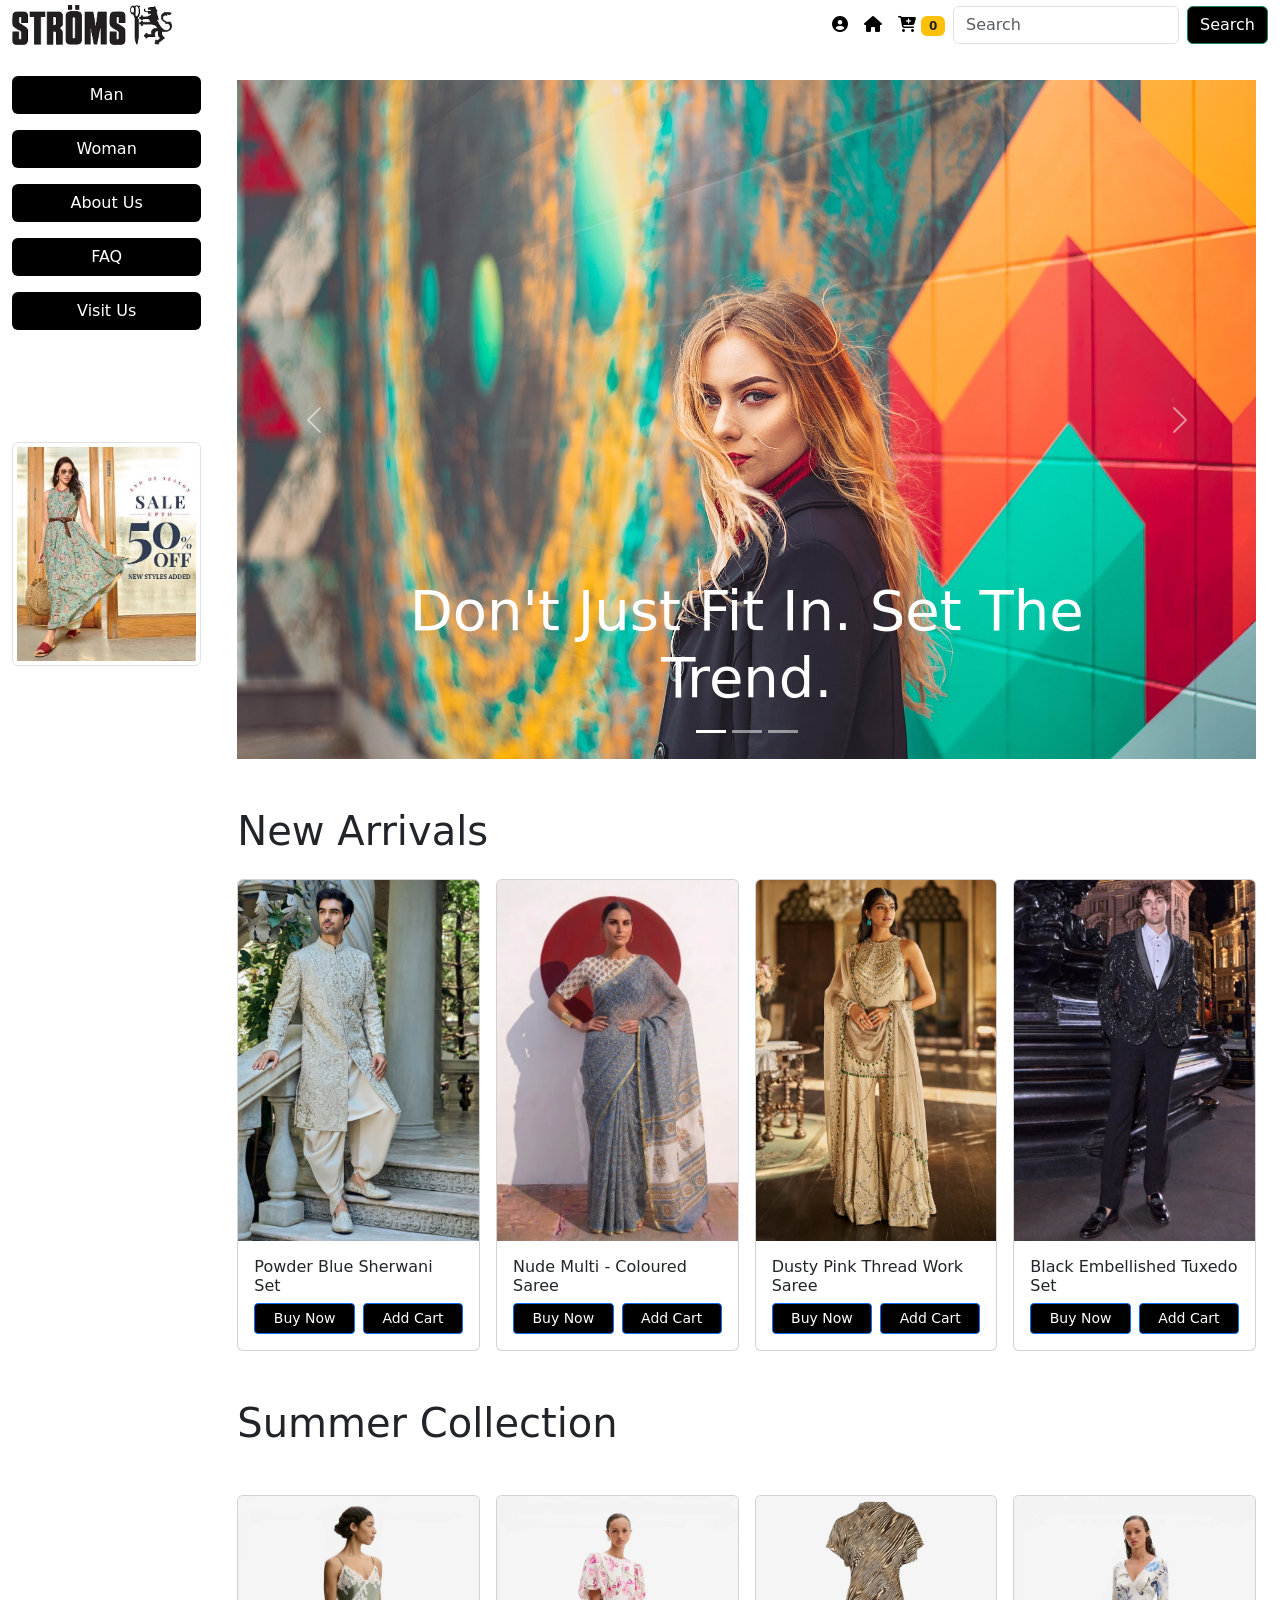
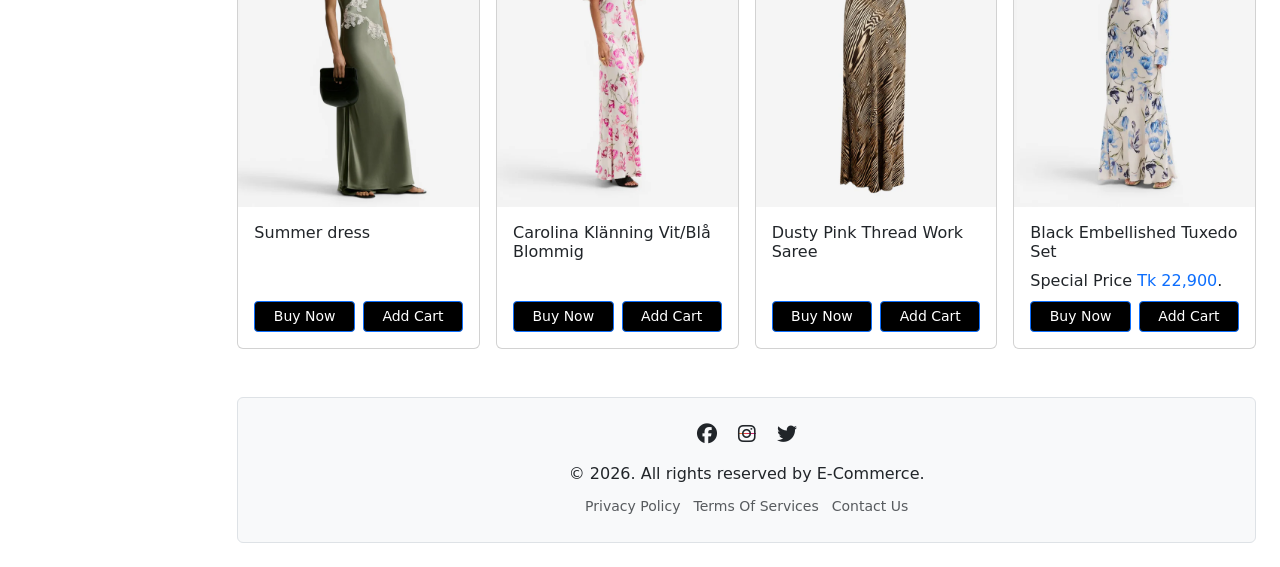
==== index.html @ 92803237 "Initial commit - adding my project files" ====
<!DOCTYPE html>
<html lang="en">

<head>
    <meta charset="UTF-8">
    <meta name="viewport" content="width=device-width, initial-scale=1.0">
    <title>OVO Home</title>
    <link rel="stylesheet" href="./css/bootstrap.min.css">
    <link rel="stylesheet" href="https://cdnjs.cloudflare.com/ajax/libs/font-awesome/6.5.1/css/all.min.css" />
    <link rel="stylesheet" href="./style.css">
</head>

<body>

    <header>
        <nav class="navbar navbar-expand-lg fixed-top m-0 p-0">
            <div class="container-fluid px-8">
                <a class="navbar-brand" href="#">
                    <img src="./assets/logo.avif" alt="Logo" style="height: 40px; width: auto;">
                </a>
                <button class="navbar-toggler" type="button" data-bs-toggle="collapse"
                    data-bs-target="#navbarSupportedContent" aria-controls="navbarSupportedContent"
                    aria-expanded="false" aria-label="Toggle navigation">
                    <span class="navbar-toggler-icon"></span>
                </button>
                <div class="collapse navbar-collapse" id="navbarSupportedContent">
                    <ul class="navbar-nav ms-auto mb-2 mb-lg-0">
                        <li class="nav-item">
                            <a class="nav-link active" aria-current="page" href="./profile.html"><i class="fa-solid fa-circle-user"
                                    style="color: rgb(0, 0, 0);"></i></a>
                        </li>
                        <li class="nav-item">
                            <a class="nav-link" href="./index.html"><i class="fa-solid fa-house" style="color: rgb(0, 0, 0);"></i></a>
                        </li>
                        
                        <li class="nav-item">
                            <a class="nav-link" href="#" data-bs-toggle="offcanvas" data-bs-target="#cartSidebar">
                                <i class="fa-solid fa-cart-plus" style="color: rgb(0, 0, 0);"></i>
                                <span id="cart-count" class="badge bg-warning text-dark">0</span>
                            </a>
                        </li>
                    </ul>
                    <form class="d-flex" role="search">
                        <input class="form-control me-2" type="search" placeholder="Search" aria-label="Search" />
                        <button class="btn btn-outline-success" type="submit">Search</button>
                    </form>
                </div>
            </div>
        </nav>
    </header>

    <main style="padding-top: 56px;">
        <div class="container-fluid">
            <div class="row">

                
                <div class="nav-2 col-md-2 position-fixed start-0 vh-100 d-none d-md-block"
                    style="z-index: 1020; top: 56px; padding-top: 20px;">
                    <ul class="nav nav-pills flex-column px-7 pt-9 ">
                        
                        <li class="nav-item mb-3">
                            <a class="btn w-100 " href="./man.html">Man</a>
                        </li>
                        <li class="nav-item mb-3">
                            <a class="btn w-100 " href="./woman.html">Woman</a>
                        </li>
                        <li class="nav-item mb-3">
                            <a class="btn w-100 " href="./aboutus.html">About Us</a>
                        </li>
                        <li class="nav-item mb-3">
                            <a class="btn w-100 " href="./faq.html">FAQ</a>
                        </li>
                        <li class="nav-item mb-3">
                            <a class="btn w-100 " href="./visit.html">Visit Us</a>
                        </li>
                    </ul>
                    <br>
                    <br>
                    <img src="./assets/sale.jpg" class="img-thumbnail mt-5 d-block mx-auto" alt="...">
                </div>

                
                <div class="col-12 col-md-10 offset-md-2 py-4 px-4">

                    
                    <div class="offcanvas offcanvas-end" tabindex="-1" id="cartSidebar">
                        <div class="offcanvas-header">
                            <h5 class="offcanvas-title">Shopping Cart</h5>
                            <button type="button" class="btn-close" data-bs-dismiss="offcanvas"
                                aria-label="Close"></button>
                        </div>
                        <div class="offcanvas-body">
                            <ul id="cart-items" class="list-group mb-3">
                                
                            </ul>
                            <hr>
                            <h5>Total: Tk <span id="cart-total">0</span></h5>
                        </div>
                    </div>

                    
                    <section class="mb-5">
                        <div id="carouselExampleCaptions" class="carousel slide">
                            <div class="carousel-indicators">
                                <button type="button" data-bs-target="#carouselExampleCaptions" data-bs-slide-to="0"
                                    class="active" aria-current="true" aria-label="Slide 1"></button>
                                <button type="button" data-bs-target="#carouselExampleCaptions" data-bs-slide-to="1"
                                    aria-label="Slide 2"></button>
                                <button type="button" data-bs-target="#carouselExampleCaptions" data-bs-slide-to="2"
                                    aria-label="Slide 3"></button>
                            </div>
                            <div class="carousel-inner">
                                <div class="carousel-item active">
                                    <img src="./assets/caro1.jpg" class="d-block w-100 h-20" alt="...">
                                    <div class="carousel-caption d-none d-md-block">
                                        <h1 class="display-4">Don't Just Fit In. Set The Trend.</h1>
                                    </div>
                                </div>
                                <div class="carousel-item">
                                    <img src="./assets/waldemar_ru-woman-6626742_1920.jpg" class="d-block w-100"
                                        alt="...">
                                    <div class="carousel-caption d-none d-md-block">
                                        <h1 class="display-4">Fresh Drops Daily. Upgrade Your Rotation.</h1>
                                    </div>
                                </div>
                                <div class="carousel-item">
                                    <img src="./assets/caro3.jpg" class="d-block w-100" alt="...">
                                    <div class="carousel-caption d-none d-md-block">
                                        <h1 class="display-4 ">Your Style, Your Rules. Unapologetically You</h1>
                                    </div>
                                </div>
                            </div>
                            <button class="carousel-control-prev" type="button"
                                data-bs-target="#carouselExampleCaptions" data-bs-slide="prev">
                                <span class="carousel-control-prev-icon" aria-hidden="true"></span>
                                <span class="visually-hidden">Previous</span>
                            </button>
                            <button class="carousel-control-next" type="button"
                                data-bs-target="#carouselExampleCaptions" data-bs-slide="next">
                                <span class="carousel-control-next-icon" aria-hidden="true"></span>
                                <span class="visually-hidden">Next</span>
                            </button>
                        </div>
                    </section>

                    
                    <section class="product-section mb-5 ">
                        <h3 class="mb-4 display-6"><b>New Arrivals</b></h3>
                        <div class="R-1 row g-3">
                            
                            <div class="col-12 col-sm-6 col-lg-3">
                                <div class="card h-100">
                                    <img src="./assets/New Arrivals/10.webp" class="card-img-top" alt="Product">
                                    <div class="card-body d-flex flex-column justify-content-between">
                                        <h5 class="card-title fs-6">Powder Blue Sherwani Set</h5>
                                        <div class="d-flex gap-2">
                                            <a href="#" class="btn btn-primary btn-sm flex-fill">Buy Now</a>
                                        
                                            <button class="btn btn-outline-primary btn-sm flex-fill" onclick="addToCart('Black Embellished Tuxedo Set', 22900)">
                                                Add Cart
                                            </button>
                                        </div>
                                    </div>
                                </div>
                            </div>
                            
                            <div class="col-12 col-sm-6 col-lg-3">
                                <div class="card h-100">
                                    <img src="./assets/New Arrivals/1.webp" class="card-img-top" alt="Product">
                                    <div class="card-body d-flex flex-column justify-content-between">
                                        <h5 class="card-title fs-6">Nude Multi - Coloured Saree</h5>
                                        <div class="d-flex gap-2">
                                            <a href="#" class="btn btn-primary btn-sm flex-fill">Buy Now</a>
                                        
                                            <button class="btn btn-outline-primary btn-sm flex-fill" onclick="addToCart('Black Embellished Tuxedo Set', 22900)">
                                                Add Cart
                                            </button>
                                        </div>
                                    </div>
                                </div>
                            </div>
                            
                            <div class="col-12 col-sm-6 col-lg-3">
                                <div class="card h-100">
                                    <img src="./assets/New Arrivals/7.webp" class="card-img-top" alt="Product">
                                    <div class="card-body d-flex flex-column justify-content-between">
                                        <h5 class="card-title fs-6">Dusty Pink Thread Work Saree</h5>
                                        <div class="d-flex gap-2">
                                            <a href="#" class="btn btn-primary btn-sm flex-fill">Buy Now</a>
                                        
                                            <button class="btn btn-outline-primary btn-sm flex-fill" onclick="addToCart('Black Embellished Tuxedo Set', 22900)">
                                                Add Cart
                                            </button>
                                        </div>
                                    </div>
                                </div>
                            </div>
                            
                            <div class="col-12 col-sm-6 col-lg-3">
                                <div class="card h-100">
                                    <img src="./assets/New Arrivals/11.webp" class="card-img-top" alt="Product">
                                    <div class="card-body d-flex flex-column justify-content-between">
                                        <h5 class="card-title fs-6">Black Embellished Tuxedo Set</h5>
                                        <div class="d-flex gap-2">
                                            <a href="#" class="btn btn-primary btn-sm flex-fill">Buy Now</a>
                                        
                                            <button class="btn btn-outline-primary btn-sm flex-fill" onclick="addToCart('Black Embellished Tuxedo Set', 22900)">
                                                Add Cart
                                            </button>
                                        </div>
                                    </div>
                                </div>
                            </div>
                        </div>

                        <h3 class="my-5 display-6"><b>Summer Collection</b></h3>
                        <div class="row g-3">
                            
                            <div class="col-12 col-sm-6 col-lg-3">
                                <div class="card h-100">
                                    <img src="./assets/New Arrivals/31.webp" class="card-img-top" alt="Product">
                                    <div class="card-body d-flex flex-column justify-content-between">
                                        <h5 class="card-title fs-6">Summer dress</h5>
                                        <div class="d-flex gap-2">
                                            <a href="#" class="btn btn-primary btn-sm flex-fill">Buy Now</a>
                                        
                                            <button class="btn btn-outline-primary btn-sm flex-fill" onclick="addToCart('Black Embellished Tuxedo Set', 22900)">
                                                Add Cart
                                            </button>
                                        </div>
                                    </div>
                                </div>
                            </div>
                            
                            <div class="col-12 col-sm-6 col-lg-3">
                                <div class="card h-100">
                                    <img src="./assets/New Arrivals/32.webp" class="card-img-top" alt="Product">
                                    <div class="card-body d-flex flex-column justify-content-between">
                                        <h5 class="card-title fs-6">Carolina Klänning Vit/Blå Blommig</h5>
                                        <div class="d-flex gap-2">
                                            <a href="#" class="btn btn-primary btn-sm flex-fill">Buy Now</a>
                                        
                                            <button class="btn btn-outline-primary btn-sm flex-fill" onclick="addToCart('Black Embellished Tuxedo Set', 22900)">
                                                Add Cart
                                            </button>
                                        </div>
                                    </div>
                                </div>
                            </div>
                            
                            <div class="col-12 col-sm-6 col-lg-3">
                                <div class="card h-100">
                                    <img src="./assets/New Arrivals/33.webp" class="card-img-top" alt="Product">
                                    <div class="card-body d-flex flex-column justify-content-between">
                                        <h5 class="card-title fs-6">Dusty Pink Thread Work Saree</h5>
                                        <div class="d-flex gap-2">
                                            <a href="#" class="btn btn-primary btn-sm flex-fill">Buy Now</a>
                                        
                                            <button class="btn btn-outline-primary btn-sm flex-fill" onclick="addToCart('Black Embellished Tuxedo Set', 22900)">
                                                Add Cart
                                            </button>
                                        </div>
                                    </div>
                                </div>
                            </div>
                            
                            <div class="col-12 col-sm-6 col-lg-3">
                                <div class="card h-100">
                                    <img src="./assets/New Arrivals/34.webp" class="card-img-top" alt="Product">
                                    <div class="card-body d-flex flex-column justify-content-between">
                                        <h5 class="card-title fs-6">Black Embellished Tuxedo Set</h5>
                                        <div>
                                            <p class="card-text mb-2">Special Price <span class="text-primary">Tk
                                                    22,900</span>.</p>
                                            <div class="d-flex gap-2">
                                                <a href="#" class="btn btn-primary btn-sm flex-fill">Buy Now</a>
                                                
                                                <button class="btn btn-outline-primary btn-sm flex-fill"
                                                    onclick="addToCart('Black Embellished Tuxedo Set', 22900)">
                                                    Add Cart
                                                </button>
                                            </div>
                                        </div>
                                    </div>
                                </div>
                            </div>
                        </div>
                    </section>

                    <!-- Footer -->
                    <footer class="text-center bg-light py-4 mt-5 rounded border">
                        <div class="mb-3">
                            <a href="#" class="me-3 text-dark"><i class="fa-brands fa-facebook fa-lg"></i></a>
                            <a href="#" class="me-3 text-dark"><i class="fa-brands fa-instagram fa-lg"></i></a>
                            <a href="#" class="text-dark"><i class="fa-brands fa-twitter fa-lg"></i></a>
                        </div>
                        <p class="mb-2"> &copy; 2026. All rights reserved by E-Commerce. </p>
                        <div>
                            <a href="#" class="text-muted me-2 text-decoration-none small">Privacy Policy</a>
                            <a href="#" class="text-muted me-2 text-decoration-none small">Terms Of Services</a>
                            <a href="#" class="text-muted text-decoration-none small">Contact Us</a>
                        </div>
                    </footer>

                </div>
            </div>
        </div>
    </main>

    <!-- JavaScript  -->
    <script>
        let count = 0;
        let total = 0;

        function addToCart(name, price) {
            count++;
            total += price;

            
            document.getElementById("cart-count").innerText = count;
            document.getElementById("cart-total").innerText = total.toLocaleString();

            
            let li = document.createElement("li");
            li.className = "list-group-item d-flex justify-content-between align-items-center";
            li.innerHTML = `<span>${name}</span> <span class="text-muted">Tk ${price.toLocaleString()}</span>`;

            document.getElementById("cart-items").appendChild(li);
        }
    </script>
    <script src="./js/bootstrap.bundle.js"></script>
</body>

</html>
---- style.css ----
html,
body {
    margin: 0 !important;
    padding: 0 !important;
}

.navbar.fixed-top {
    top: 0 !important;
}
    body {
    background-color: #ffffff;
}
.nav{
    background-color: #ffffff;}
.container-fluid{
    background-color: #ffffff;
}
 .nav-2{
    background-color: #ffffff;
 }      
.product-section {
    margin-top: 44px;

}
.product-row{
    margin-right: 30px;
}
.faq-section{
    margin-bottom: 60px;

}
.faq-section h3{
   margin-bottom: 70px;
   margin-top: 30px;
}
.faq-section img{
    width: 85%;
    margin-top: -40px;
}
.fa-instagram{
    background: linear-gradient(45deg,
                #f09433,
                #e6683c,
                #dc2743,
                #cc2366,
                #bc1888);
}
.about-us img{
    width: 500px;
}
.btn {
    color: #ffffff;
    background-color: #000000;
}
.btn:hover{
    background-color: #000000;
        color: #ffffff;
}
.image img{
    width: 100px;
    height: 100px;
}

.my-nav-link {
    display: flex !important;
    justify-content: center !important;
    align-items: center !important;
    padding: 10px 15px !important;
    text-decoration: none !important;
}


.my-nav-icon {
    font-size: 1.35rem !important;
    color: rgb(0, 0, 0) !important;
    transition: transform 0.2s ease;
    
}


.my-nav-link:hover .my-nav-icon {
    transform: scale(1.15);
    color: #000000 !important;
    
}
.text-head h2{
    text-align: left;
}
.accordion-button,
.accordion-button:not(.collapsed),
.accordion-button.collapsed {
    color: #000000 ;
    background-color: #dab6b6;
}
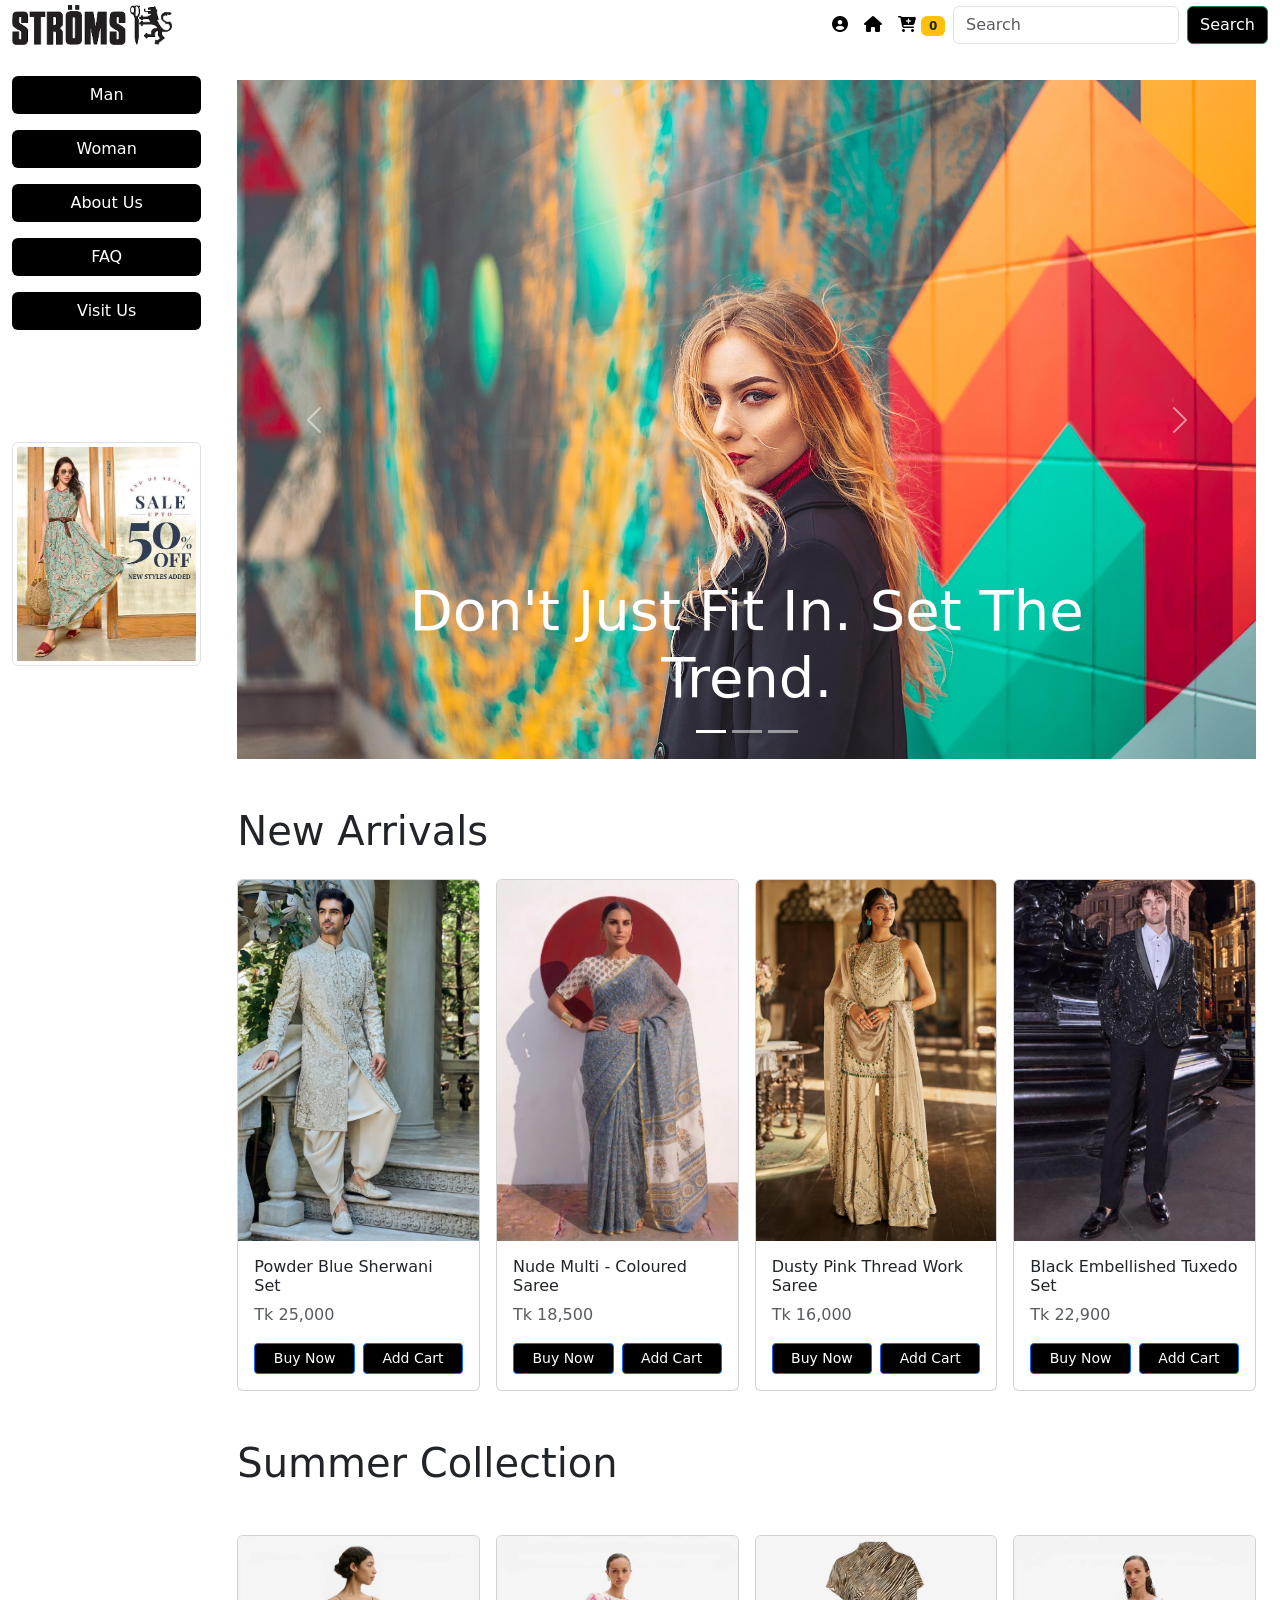
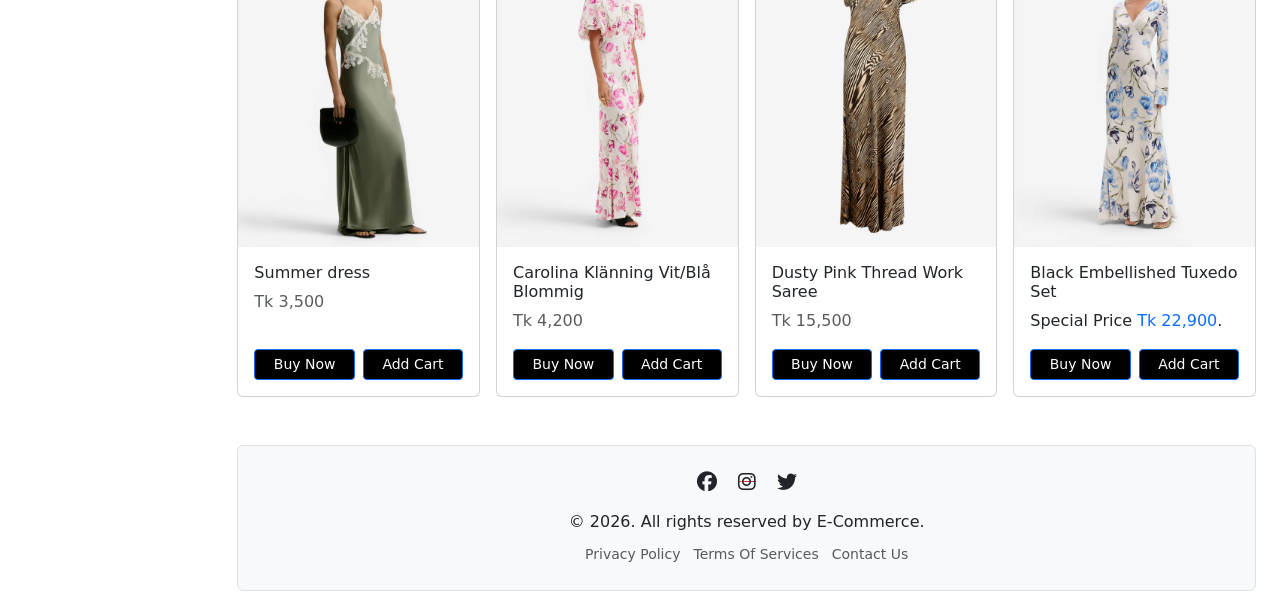
==== commit de71552d: "Initial commit - setup project layout and prices" ====
--- a/index.html
+++ b/index.html
@@ -26,13 +26,14 @@
                 <div class="collapse navbar-collapse" id="navbarSupportedContent">
                     <ul class="navbar-nav ms-auto mb-2 mb-lg-0">
                         <li class="nav-item">
-                            <a class="nav-link active" aria-current="page" href="./profile.html"><i class="fa-solid fa-circle-user"
+                            <a class="nav-link active" aria-current="page" href="./profile.html"><i
+                                    class="fa-solid fa-circle-user" style="color: rgb(0, 0, 0);"></i></a>
+                        </li>
+                        <li class="nav-item">
+                            <a class="nav-link" href="./index.html"><i class="fa-solid fa-house"
                                     style="color: rgb(0, 0, 0);"></i></a>
                         </li>
-                        <li class="nav-item">
-                            <a class="nav-link" href="./index.html"><i class="fa-solid fa-house" style="color: rgb(0, 0, 0);"></i></a>
-                        </li>
-                        
+
                         <li class="nav-item">
                             <a class="nav-link" href="#" data-bs-toggle="offcanvas" data-bs-target="#cartSidebar">
                                 <i class="fa-solid fa-cart-plus" style="color: rgb(0, 0, 0);"></i>
@@ -53,11 +54,9 @@
         <div class="container-fluid">
             <div class="row">
 
-                
                 <div class="nav-2 col-md-2 position-fixed start-0 vh-100 d-none d-md-block"
                     style="z-index: 1020; top: 56px; padding-top: 20px;">
                     <ul class="nav nav-pills flex-column px-7 pt-9 ">
-                        
                         <li class="nav-item mb-3">
                             <a class="btn w-100 " href="./man.html">Man</a>
                         </li>
@@ -79,10 +78,8 @@
                     <img src="./assets/sale.jpg" class="img-thumbnail mt-5 d-block mx-auto" alt="...">
                 </div>
 
-                
                 <div class="col-12 col-md-10 offset-md-2 py-4 px-4">
 
-                    
                     <div class="offcanvas offcanvas-end" tabindex="-1" id="cartSidebar">
                         <div class="offcanvas-header">
                             <h5 class="offcanvas-title">Shopping Cart</h5>
@@ -90,15 +87,12 @@
                                 aria-label="Close"></button>
                         </div>
                         <div class="offcanvas-body">
-                            <ul id="cart-items" class="list-group mb-3">
-                                
-                            </ul>
+                            <ul id="cart-items" class="list-group mb-3"></ul>
                             <hr>
                             <h5>Total: Tk <span id="cart-total">0</span></h5>
                         </div>
                     </div>
 
-                    
                     <section class="mb-5">
                         <div id="carouselExampleCaptions" class="carousel slide">
                             <div class="carousel-indicators">
@@ -143,151 +137,177 @@
                         </div>
                     </section>
 
-                    
                     <section class="product-section mb-5 ">
                         <h3 class="mb-4 display-6"><b>New Arrivals</b></h3>
                         <div class="R-1 row g-3">
-                            
+                    
+                            <!-- Product 1 -->
                             <div class="col-12 col-sm-6 col-lg-3">
                                 <div class="card h-100">
                                     <img src="./assets/New Arrivals/10.webp" class="card-img-top" alt="Product">
                                     <div class="card-body d-flex flex-column justify-content-between">
-                                        <h5 class="card-title fs-6">Powder Blue Sherwani Set</h5>
-                                        <div class="d-flex gap-2">
-                                            <a href="#" class="btn btn-primary btn-sm flex-fill">Buy Now</a>
-                                        
-                                            <button class="btn btn-outline-primary btn-sm flex-fill" onclick="addToCart('Black Embellished Tuxedo Set', 22900)">
-                                                Add Cart
-                                            </button>
-                                        </div>
-                                    </div>
-                                </div>
-                            </div>
-                            
+                                        <div>
+                                            <h5 class="card-title fs-6">Powder Blue Sherwani Set</h5>
+                                            <p class="card-text mb-3 text-muted">Tk 25,000</p>
+                                        </div>
+                                        <div class="d-flex gap-2">
+                                            <a href="#" class="btn btn-primary btn-sm flex-fill">Buy Now</a>
+                                            <button class="btn btn-outline-primary btn-sm flex-fill"
+                                                onclick="addToCart('Powder Blue Sherwani Set', 25000, this)">
+                                                Add Cart
+                                            </button>
+                                        </div>
+                                    </div>
+                                </div>
+                            </div>
+                    
+                            <!-- Product 2 -->
                             <div class="col-12 col-sm-6 col-lg-3">
                                 <div class="card h-100">
                                     <img src="./assets/New Arrivals/1.webp" class="card-img-top" alt="Product">
                                     <div class="card-body d-flex flex-column justify-content-between">
-                                        <h5 class="card-title fs-6">Nude Multi - Coloured Saree</h5>
-                                        <div class="d-flex gap-2">
-                                            <a href="#" class="btn btn-primary btn-sm flex-fill">Buy Now</a>
-                                        
-                                            <button class="btn btn-outline-primary btn-sm flex-fill" onclick="addToCart('Black Embellished Tuxedo Set', 22900)">
-                                                Add Cart
-                                            </button>
-                                        </div>
-                                    </div>
-                                </div>
-                            </div>
-                            
+                                        <div>
+                                            <h5 class="card-title fs-6">Nude Multi - Coloured Saree</h5>
+                                            <p class="card-text mb-3 text-muted">Tk 18,500</p>
+                                        </div>
+                                        <div class="d-flex gap-2">
+                                            <a href="#" class="btn btn-primary btn-sm flex-fill">Buy Now</a>
+                                            <button class="btn btn-outline-primary btn-sm flex-fill"
+                                                onclick="addToCart('Nude Multi - Coloured Saree', 18500, this)">
+                                                Add Cart
+                                            </button>
+                                        </div>
+                                    </div>
+                                </div>
+                            </div>
+                    
+                            <!-- Product 3 -->
                             <div class="col-12 col-sm-6 col-lg-3">
                                 <div class="card h-100">
                                     <img src="./assets/New Arrivals/7.webp" class="card-img-top" alt="Product">
                                     <div class="card-body d-flex flex-column justify-content-between">
-                                        <h5 class="card-title fs-6">Dusty Pink Thread Work Saree</h5>
-                                        <div class="d-flex gap-2">
-                                            <a href="#" class="btn btn-primary btn-sm flex-fill">Buy Now</a>
-                                        
-                                            <button class="btn btn-outline-primary btn-sm flex-fill" onclick="addToCart('Black Embellished Tuxedo Set', 22900)">
-                                                Add Cart
-                                            </button>
-                                        </div>
-                                    </div>
-                                </div>
-                            </div>
-                            
+                                        <div>
+                                            <h5 class="card-title fs-6">Dusty Pink Thread Work Saree</h5>
+                                            <p class="card-text mb-3 text-muted">Tk 16,000</p>
+                                        </div>
+                                        <div class="d-flex gap-2">
+                                            <a href="#" class="btn btn-primary btn-sm flex-fill">Buy Now</a>
+                                            <button class="btn btn-outline-primary btn-sm flex-fill"
+                                                onclick="addToCart('Dusty Pink Thread Work Saree', 16000, this)">
+                                                Add Cart
+                                            </button>
+                                        </div>
+                                    </div>
+                                </div>
+                            </div>
+                    
+                            <!-- Product 4 -->
                             <div class="col-12 col-sm-6 col-lg-3">
                                 <div class="card h-100">
                                     <img src="./assets/New Arrivals/11.webp" class="card-img-top" alt="Product">
                                     <div class="card-body d-flex flex-column justify-content-between">
-                                        <h5 class="card-title fs-6">Black Embellished Tuxedo Set</h5>
-                                        <div class="d-flex gap-2">
-                                            <a href="#" class="btn btn-primary btn-sm flex-fill">Buy Now</a>
-                                        
-                                            <button class="btn btn-outline-primary btn-sm flex-fill" onclick="addToCart('Black Embellished Tuxedo Set', 22900)">
-                                                Add Cart
-                                            </button>
-                                        </div>
-                                    </div>
-                                </div>
-                            </div>
-                        </div>
-
+                                        <div>
+                                            <h5 class="card-title fs-6">Black Embellished Tuxedo Set</h5>
+                                            <p class="card-text mb-3 text-muted">Tk 22,900</p>
+                                        </div>
+                                        <div class="d-flex gap-2">
+                                            <a href="#" class="btn btn-primary btn-sm flex-fill">Buy Now</a>
+                                            <button class="btn btn-outline-primary btn-sm flex-fill"
+                                                onclick="addToCart('Black Embellished Tuxedo Set', 22900, this)">
+                                                Add Cart
+                                            </button>
+                                        </div>
+                                    </div>
+                                </div>
+                            </div>
+                        </div>
+                    
                         <h3 class="my-5 display-6"><b>Summer Collection</b></h3>
                         <div class="row g-3">
-                            
+                    
+                            <!-- Product 5 -->
                             <div class="col-12 col-sm-6 col-lg-3">
                                 <div class="card h-100">
                                     <img src="./assets/New Arrivals/31.webp" class="card-img-top" alt="Product">
                                     <div class="card-body d-flex flex-column justify-content-between">
-                                        <h5 class="card-title fs-6">Summer dress</h5>
-                                        <div class="d-flex gap-2">
-                                            <a href="#" class="btn btn-primary btn-sm flex-fill">Buy Now</a>
-                                        
-                                            <button class="btn btn-outline-primary btn-sm flex-fill" onclick="addToCart('Black Embellished Tuxedo Set', 22900)">
-                                                Add Cart
-                                            </button>
-                                        </div>
-                                    </div>
-                                </div>
-                            </div>
-                            
+                                        <div>
+                                            <h5 class="card-title fs-6">Summer dress</h5>
+                                            <p class="card-text mb-3 text-muted">Tk 3,500</p>
+                                        </div>
+                                        <div class="d-flex gap-2">
+                                            <a href="#" class="btn btn-primary btn-sm flex-fill">Buy Now</a>
+                                            <button class="btn btn-outline-primary btn-sm flex-fill"
+                                                onclick="addToCart('Summer dress', 3500, this)">
+                                                Add Cart
+                                            </button>
+                                        </div>
+                                    </div>
+                                </div>
+                            </div>
+                    
+                            <!-- Product 6 -->
                             <div class="col-12 col-sm-6 col-lg-3">
                                 <div class="card h-100">
                                     <img src="./assets/New Arrivals/32.webp" class="card-img-top" alt="Product">
                                     <div class="card-body d-flex flex-column justify-content-between">
-                                        <h5 class="card-title fs-6">Carolina Klänning Vit/Blå Blommig</h5>
-                                        <div class="d-flex gap-2">
-                                            <a href="#" class="btn btn-primary btn-sm flex-fill">Buy Now</a>
-                                        
-                                            <button class="btn btn-outline-primary btn-sm flex-fill" onclick="addToCart('Black Embellished Tuxedo Set', 22900)">
-                                                Add Cart
-                                            </button>
-                                        </div>
-                                    </div>
-                                </div>
-                            </div>
-                            
+                                        <div>
+                                            <h5 class="card-title fs-6">Carolina Klänning Vit/Blå Blommig</h5>
+                                            <p class="card-text mb-3 text-muted">Tk 4,200</p>
+                                        </div>
+                                        <div class="d-flex gap-2">
+                                            <a href="#" class="btn btn-primary btn-sm flex-fill">Buy Now</a>
+                                            <button class="btn btn-outline-primary btn-sm flex-fill"
+                                                onclick="addToCart('Carolina Klänning Vit/Blå Blommig', 4200, this)">
+                                                Add Cart
+                                            </button>
+                                        </div>
+                                    </div>
+                                </div>
+                            </div>
+                    
+                            <!-- Product 7 -->
                             <div class="col-12 col-sm-6 col-lg-3">
                                 <div class="card h-100">
                                     <img src="./assets/New Arrivals/33.webp" class="card-img-top" alt="Product">
                                     <div class="card-body d-flex flex-column justify-content-between">
-                                        <h5 class="card-title fs-6">Dusty Pink Thread Work Saree</h5>
-                                        <div class="d-flex gap-2">
-                                            <a href="#" class="btn btn-primary btn-sm flex-fill">Buy Now</a>
-                                        
-                                            <button class="btn btn-outline-primary btn-sm flex-fill" onclick="addToCart('Black Embellished Tuxedo Set', 22900)">
-                                                Add Cart
-                                            </button>
-                                        </div>
-                                    </div>
-                                </div>
-                            </div>
-                            
+                                        <div>
+                                            <h5 class="card-title fs-6">Dusty Pink Thread Work Saree</h5>
+                                            <p class="card-text mb-3 text-muted">Tk 15,500</p>
+                                        </div>
+                                        <div class="d-flex gap-2">
+                                            <a href="#" class="btn btn-primary btn-sm flex-fill">Buy Now</a>
+                                            <button class="btn btn-outline-primary btn-sm flex-fill"
+                                                onclick="addToCart('Dusty Pink Thread Work Saree (Summer Edition)', 15500, this)">
+                                                Add Cart
+                                            </button>
+                                        </div>
+                                    </div>
+                                </div>
+                            </div>
+                    
+                            <!-- Product 8 -->
                             <div class="col-12 col-sm-6 col-lg-3">
                                 <div class="card h-100">
                                     <img src="./assets/New Arrivals/34.webp" class="card-img-top" alt="Product">
                                     <div class="card-body d-flex flex-column justify-content-between">
-                                        <h5 class="card-title fs-6">Black Embellished Tuxedo Set</h5>
-                                        <div>
-                                            <p class="card-text mb-2">Special Price <span class="text-primary">Tk
-                                                    22,900</span>.</p>
-                                            <div class="d-flex gap-2">
-                                                <a href="#" class="btn btn-primary btn-sm flex-fill">Buy Now</a>
-                                                
-                                                <button class="btn btn-outline-primary btn-sm flex-fill"
-                                                    onclick="addToCart('Black Embellished Tuxedo Set', 22900)">
-                                                    Add Cart
-                                                </button>
-                                            </div>
+                                        <div>
+                                            <h5 class="card-title fs-6">Black Embellished Tuxedo Set</h5>
+                                            <p class="card-text mb-2">Special Price <span class="text-primary">Tk 22,900</span>.</p>
+                                        </div>
+                                        <div class="d-flex gap-2">
+                                            <a href="#" class="btn btn-primary btn-sm flex-fill">Buy Now</a>
+                                            <button class="btn btn-outline-primary btn-sm flex-fill"
+                                                onclick="addToCart('Black Embellished Tuxedo Set', 22900, this)">
+                                                Add Cart
+                                            </button>
                                         </div>
                                     </div>
                                 </div>
                             </div>
                         </div>
                     </section>
-
-                    <!-- Footer -->
+                    <!--Footer-->
+
                     <footer class="text-center bg-light py-4 mt-5 rounded border">
                         <div class="mb-3">
                             <a href="#" class="me-3 text-dark"><i class="fa-brands fa-facebook fa-lg"></i></a>
@@ -306,26 +326,34 @@
             </div>
         </div>
     </main>
-
-    <!-- JavaScript  -->
+    <!--java-->
+
     <script>
         let count = 0;
         let total = 0;
 
-        function addToCart(name, price) {
+        function addToCart(name, price, button) {
             count++;
             total += price;
 
-            
             document.getElementById("cart-count").innerText = count;
             document.getElementById("cart-total").innerText = total.toLocaleString();
 
-            
             let li = document.createElement("li");
             li.className = "list-group-item d-flex justify-content-between align-items-center";
             li.innerHTML = `<span>${name}</span> <span class="text-muted">Tk ${price.toLocaleString()}</span>`;
-
             document.getElementById("cart-items").appendChild(li);
+
+            if (button) {
+                button.classList.add('btn-success');
+                let originalText = button.innerText;
+                button.innerText = 'Added ✓';
+
+                setTimeout(() => {
+                    button.classList.remove('btn-success');
+                    button.innerText = originalText;
+                }, 20000);
+            }
         }
     </script>
     <script src="./js/bootstrap.bundle.js"></script>
--- a/style.css
+++ b/style.css
@@ -1,63 +1,84 @@
-
 html,
 body {
     margin: 0 !important;
     padding: 0 !important;
+    width: 100%;
+    overflow-x: hidden;
 }
 
 .navbar.fixed-top {
     top: 0 !important;
 }
-    body {
+
+body {
     background-color: #ffffff;
 }
-.nav{
-    background-color: #ffffff;}
-.container-fluid{
+
+.nav {
     background-color: #ffffff;
 }
- .nav-2{
+
+.container-fluid {
     background-color: #ffffff;
- }      
+    width: 100%;
+}
+
+.nav-2 {
+    background-color: #ffffff;
+}
+
 .product-section {
     margin-top: 44px;
+}
 
+.product-row {
+    padding-right: 15px;
+    padding-left: 15px;
 }
-.product-row{
-    margin-right: 30px;
+
+.faq-section {
+    margin-bottom: 60px;
 }
-.faq-section{
-    margin-bottom: 60px;
 
+.faq-section h3 {
+    margin-bottom: 40px;
+    margin-top: 30px;
 }
-.faq-section h3{
-   margin-bottom: 70px;
-   margin-top: 30px;
+
+.faq-section img {
+    width: 100%;
+    max-width: 85%;
+    height: auto;
+    display: block;
+    margin: 0 auto;
 }
-.faq-section img{
-    width: 85%;
-    margin-top: -40px;
+
+.fa-instagram {
+    background: linear-gradient(45deg,
+            #f09433,
+            #e6683c,
+            #dc2743,
+            #cc2366,
+            #bc1888);
 }
-.fa-instagram{
-    background: linear-gradient(45deg,
-                #f09433,
-                #e6683c,
-                #dc2743,
-                #cc2366,
-                #bc1888);
+
+.about-us img {
+    width: 100%;
+    max-width: 500px;
+    height: auto;
 }
-.about-us img{
-    width: 500px;
-}
+
 .btn {
     color: #ffffff;
     background-color: #000000;
 }
-.btn:hover{
+
+.btn:hover {
     background-color: #000000;
-        color: #ffffff;
+    color: #ffffff;
 }
-.image img{
+
+.image img {
     width: 100px;
     height: 100px;
 }
@@ -70,26 +91,45 @@
     text-decoration: none !important;
 }
 
-
 .my-nav-icon {
     font-size: 1.35rem !important;
     color: rgb(0, 0, 0) !important;
     transition: transform 0.2s ease;
-    
 }
-
 
 .my-nav-link:hover .my-nav-icon {
     transform: scale(1.15);
     color: #000000 !important;
-    
 }
-.text-head h2{
+
+.text-head h2 {
     text-align: left;
 }
+
 .accordion-button,
 .accordion-button:not(.collapsed),
 .accordion-button.collapsed {
-    color: #000000 ;
+    color: #000000;
     background-color: #dab6b6;
+}
+
+@media (max-width: 768px) {
+
+    h1,
+    h2,
+    h3,
+    .amount,
+    h5 {
+        word-wrap: break-word;
+        overflow-wrap: break-word;
+    }
+
+    .text-head h2 {
+        font-size: 1.5rem;
+    }
+}
+.btn-success {
+    background-color: #28a745 !important;
+    color: #ffffff !important;
+    border-color: #28a745 !important;
 }
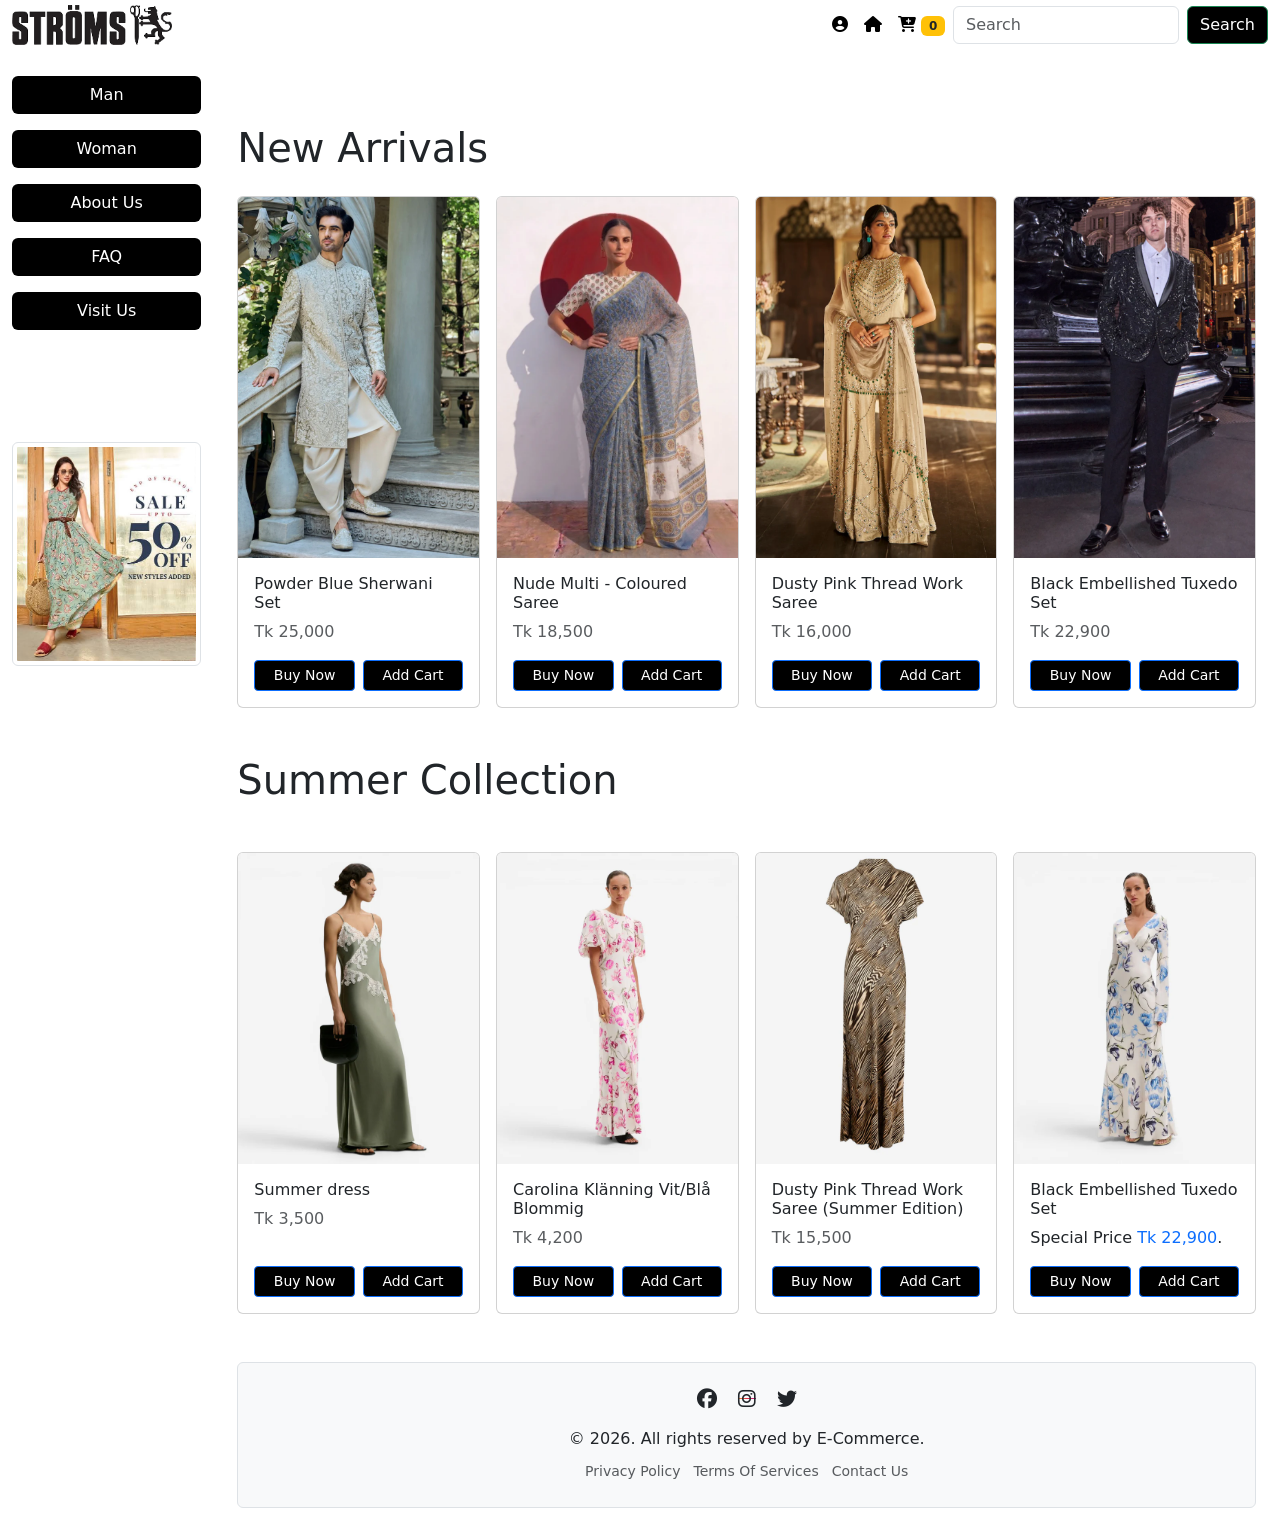
==== commit 3f89646e: "Update add to cart functionality to toggle button across pages" ====
--- a/index.html
+++ b/index.html
@@ -24,6 +24,15 @@
                     <span class="navbar-toggler-icon"></span>
                 </button>
                 <div class="collapse navbar-collapse" id="navbarSupportedContent">
+
+                    <ul class="navbar-nav d-md-none border-bottom pb-2 mb-2">
+                        <li class="nav-item"><a class="nav-link" href="./man.html">Man</a></li>
+                        <li class="nav-item"><a class="nav-link" href="./woman.html">Woman</a></li>
+                        <li class="nav-item"><a class="nav-link" href="./aboutus.html">About Us</a></li>
+                        <li class="nav-item"><a class="nav-link" href="./faq.html">FAQ</a></li>
+                        <li class="nav-item"><a class="nav-link" href="./visit.html">Visit Us</a></li>
+                    </ul>
+
                     <ul class="navbar-nav ms-auto mb-2 mb-lg-0">
                         <li class="nav-item">
                             <a class="nav-link active" aria-current="page" href="./profile.html"><i
@@ -93,55 +102,11 @@
                         </div>
                     </div>
 
-                    <section class="mb-5">
-                        <div id="carouselExampleCaptions" class="carousel slide">
-                            <div class="carousel-indicators">
-                                <button type="button" data-bs-target="#carouselExampleCaptions" data-bs-slide-to="0"
-                                    class="active" aria-current="true" aria-label="Slide 1"></button>
-                                <button type="button" data-bs-target="#carouselExampleCaptions" data-bs-slide-to="1"
-                                    aria-label="Slide 2"></button>
-                                <button type="button" data-bs-target="#carouselExampleCaptions" data-bs-slide-to="2"
-                                    aria-label="Slide 3"></button>
-                            </div>
-                            <div class="carousel-inner">
-                                <div class="carousel-item active">
-                                    <img src="./assets/caro1.jpg" class="d-block w-100 h-20" alt="...">
-                                    <div class="carousel-caption d-none d-md-block">
-                                        <h1 class="display-4">Don't Just Fit In. Set The Trend.</h1>
-                                    </div>
-                                </div>
-                                <div class="carousel-item">
-                                    <img src="./assets/waldemar_ru-woman-6626742_1920.jpg" class="d-block w-100"
-                                        alt="...">
-                                    <div class="carousel-caption d-none d-md-block">
-                                        <h1 class="display-4">Fresh Drops Daily. Upgrade Your Rotation.</h1>
-                                    </div>
-                                </div>
-                                <div class="carousel-item">
-                                    <img src="./assets/caro3.jpg" class="d-block w-100" alt="...">
-                                    <div class="carousel-caption d-none d-md-block">
-                                        <h1 class="display-4 ">Your Style, Your Rules. Unapologetically You</h1>
-                                    </div>
-                                </div>
-                            </div>
-                            <button class="carousel-control-prev" type="button"
-                                data-bs-target="#carouselExampleCaptions" data-bs-slide="prev">
-                                <span class="carousel-control-prev-icon" aria-hidden="true"></span>
-                                <span class="visually-hidden">Previous</span>
-                            </button>
-                            <button class="carousel-control-next" type="button"
-                                data-bs-target="#carouselExampleCaptions" data-bs-slide="next">
-                                <span class="carousel-control-next-icon" aria-hidden="true"></span>
-                                <span class="visually-hidden">Next</span>
-                            </button>
-                        </div>
-                    </section>
-
                     <section class="product-section mb-5 ">
                         <h3 class="mb-4 display-6"><b>New Arrivals</b></h3>
                         <div class="R-1 row g-3">
-                    
-                            <!-- Product 1 -->
+
+                           
                             <div class="col-12 col-sm-6 col-lg-3">
                                 <div class="card h-100">
                                     <img src="./assets/New Arrivals/10.webp" class="card-img-top" alt="Product">
@@ -153,15 +118,15 @@
                                         <div class="d-flex gap-2">
                                             <a href="#" class="btn btn-primary btn-sm flex-fill">Buy Now</a>
                                             <button class="btn btn-outline-primary btn-sm flex-fill"
-                                                onclick="addToCart('Powder Blue Sherwani Set', 25000, this)">
-                                                Add Cart
-                                            </button>
-                                        </div>
-                                    </div>
-                                </div>
-                            </div>
-                    
-                            <!-- Product 2 -->
+                                                onclick="toggleCart('Powder Blue Sherwani Set', 25000, this)">
+                                                Add Cart
+                                            </button>
+                                        </div>
+                                    </div>
+                                </div>
+                            </div>
+
+                           
                             <div class="col-12 col-sm-6 col-lg-3">
                                 <div class="card h-100">
                                     <img src="./assets/New Arrivals/1.webp" class="card-img-top" alt="Product">
@@ -173,15 +138,15 @@
                                         <div class="d-flex gap-2">
                                             <a href="#" class="btn btn-primary btn-sm flex-fill">Buy Now</a>
                                             <button class="btn btn-outline-primary btn-sm flex-fill"
-                                                onclick="addToCart('Nude Multi - Coloured Saree', 18500, this)">
-                                                Add Cart
-                                            </button>
-                                        </div>
-                                    </div>
-                                </div>
-                            </div>
-                    
-                            <!-- Product 3 -->
+                                                onclick="toggleCart('Nude Multi - Coloured Saree', 18500, this)">
+                                                Add Cart
+                                            </button>
+                                        </div>
+                                    </div>
+                                </div>
+                            </div>
+
+                            
                             <div class="col-12 col-sm-6 col-lg-3">
                                 <div class="card h-100">
                                     <img src="./assets/New Arrivals/7.webp" class="card-img-top" alt="Product">
@@ -193,15 +158,15 @@
                                         <div class="d-flex gap-2">
                                             <a href="#" class="btn btn-primary btn-sm flex-fill">Buy Now</a>
                                             <button class="btn btn-outline-primary btn-sm flex-fill"
-                                                onclick="addToCart('Dusty Pink Thread Work Saree', 16000, this)">
-                                                Add Cart
-                                            </button>
-                                        </div>
-                                    </div>
-                                </div>
-                            </div>
-                    
-                            <!-- Product 4 -->
+                                                onclick="toggleCart('Dusty Pink Thread Work Saree', 16000, this)">
+                                                Add Cart
+                                            </button>
+                                        </div>
+                                    </div>
+                                </div>
+                            </div>
+
+                            
                             <div class="col-12 col-sm-6 col-lg-3">
                                 <div class="card h-100">
                                     <img src="./assets/New Arrivals/11.webp" class="card-img-top" alt="Product">
@@ -213,19 +178,19 @@
                                         <div class="d-flex gap-2">
                                             <a href="#" class="btn btn-primary btn-sm flex-fill">Buy Now</a>
                                             <button class="btn btn-outline-primary btn-sm flex-fill"
-                                                onclick="addToCart('Black Embellished Tuxedo Set', 22900, this)">
-                                                Add Cart
-                                            </button>
-                                        </div>
-                                    </div>
-                                </div>
-                            </div>
-                        </div>
-                    
+                                                onclick="toggleCart('Black Embellished Tuxedo Set', 22900, this)">
+                                                Add Cart
+                                            </button>
+                                        </div>
+                                    </div>
+                                </div>
+                            </div>
+                        </div>
+
                         <h3 class="my-5 display-6"><b>Summer Collection</b></h3>
                         <div class="row g-3">
-                    
-                            <!-- Product 5 -->
+
+                            
                             <div class="col-12 col-sm-6 col-lg-3">
                                 <div class="card h-100">
                                     <img src="./assets/New Arrivals/31.webp" class="card-img-top" alt="Product">
@@ -237,15 +202,15 @@
                                         <div class="d-flex gap-2">
                                             <a href="#" class="btn btn-primary btn-sm flex-fill">Buy Now</a>
                                             <button class="btn btn-outline-primary btn-sm flex-fill"
-                                                onclick="addToCart('Summer dress', 3500, this)">
-                                                Add Cart
-                                            </button>
-                                        </div>
-                                    </div>
-                                </div>
-                            </div>
-                    
-                            <!-- Product 6 -->
+                                                onclick="toggleCart('Summer dress', 3500, this)">
+                                                Add Cart
+                                            </button>
+                                        </div>
+                                    </div>
+                                </div>
+                            </div>
+
+                            
                             <div class="col-12 col-sm-6 col-lg-3">
                                 <div class="card h-100">
                                     <img src="./assets/New Arrivals/32.webp" class="card-img-top" alt="Product">
@@ -257,47 +222,49 @@
                                         <div class="d-flex gap-2">
                                             <a href="#" class="btn btn-primary btn-sm flex-fill">Buy Now</a>
                                             <button class="btn btn-outline-primary btn-sm flex-fill"
-                                                onclick="addToCart('Carolina Klänning Vit/Blå Blommig', 4200, this)">
-                                                Add Cart
-                                            </button>
-                                        </div>
-                                    </div>
-                                </div>
-                            </div>
-                    
-                            <!-- Product 7 -->
+                                                onclick="toggleCart('Carolina Klänning Vit/Blå Blommig', 4200, this)">
+                                                Add Cart
+                                            </button>
+                                        </div>
+                                    </div>
+                                </div>
+                            </div>
+
+                            
                             <div class="col-12 col-sm-6 col-lg-3">
                                 <div class="card h-100">
                                     <img src="./assets/New Arrivals/33.webp" class="card-img-top" alt="Product">
                                     <div class="card-body d-flex flex-column justify-content-between">
                                         <div>
-                                            <h5 class="card-title fs-6">Dusty Pink Thread Work Saree</h5>
+                                            <h5 class="card-title fs-6">Dusty Pink Thread Work Saree (Summer Edition)
+                                            </h5>
                                             <p class="card-text mb-3 text-muted">Tk 15,500</p>
                                         </div>
                                         <div class="d-flex gap-2">
                                             <a href="#" class="btn btn-primary btn-sm flex-fill">Buy Now</a>
                                             <button class="btn btn-outline-primary btn-sm flex-fill"
-                                                onclick="addToCart('Dusty Pink Thread Work Saree (Summer Edition)', 15500, this)">
-                                                Add Cart
-                                            </button>
-                                        </div>
-                                    </div>
-                                </div>
-                            </div>
-                    
-                            <!-- Product 8 -->
+                                                onclick="toggleCart('Dusty Pink Thread Work Saree (Summer Edition)', 15500, this)">
+                                                Add Cart
+                                            </button>
+                                        </div>
+                                    </div>
+                                </div>
+                            </div>
+
+                            
                             <div class="col-12 col-sm-6 col-lg-3">
                                 <div class="card h-100">
                                     <img src="./assets/New Arrivals/34.webp" class="card-img-top" alt="Product">
                                     <div class="card-body d-flex flex-column justify-content-between">
                                         <div>
                                             <h5 class="card-title fs-6">Black Embellished Tuxedo Set</h5>
-                                            <p class="card-text mb-2">Special Price <span class="text-primary">Tk 22,900</span>.</p>
-                                        </div>
-                                        <div class="d-flex gap-2">
-                                            <a href="#" class="btn btn-primary btn-sm flex-fill">Buy Now</a>
-                                            <button class="btn btn-outline-primary btn-sm flex-fill"
-                                                onclick="addToCart('Black Embellished Tuxedo Set', 22900, this)">
+                                            <p class="card-text mb-2">Special Price <span class="text-primary">Tk
+                                                    22,900</span>.</p>
+                                        </div>
+                                        <div class="d-flex gap-2">
+                                            <a href="#" class="btn btn-primary btn-sm flex-fill">Buy Now</a>
+                                            <button class="btn btn-outline-primary btn-sm flex-fill"
+                                                onclick="toggleCart('Black Embellished Tuxedo Set', 22900, this)">
                                                 Add Cart
                                             </button>
                                         </div>
@@ -306,7 +273,6 @@
                             </div>
                         </div>
                     </section>
-                    <!--Footer-->
 
                     <footer class="text-center bg-light py-4 mt-5 rounded border">
                         <div class="mb-3">
@@ -326,34 +292,53 @@
             </div>
         </div>
     </main>
-    <!--java-->
-
+<!--java-->
     <script>
         let count = 0;
         let total = 0;
 
-        function addToCart(name, price, button) {
-            count++;
-            total += price;
-
+        function toggleCart(name, price, button) {
+
+            const isAdded = button.classList.contains('btn-success');
+            const cartItemsContainer = document.getElementById("cart-items");
+
+            if (!isAdded) {
+                -
+                count++;
+                total += price;
+
+                
+                button.classList.remove('btn-outline-primary');
+                button.classList.add('btn-success');
+                button.innerText = 'Added ✓';
+
+                
+                let li = document.createElement("li");
+                li.className = "list-group-item d-flex justify-content-between align-items-center";
+                li.setAttribute('data-product-name', name);
+                li.innerHTML = `<span>${name}</span> <span class="text-muted">Tk ${price.toLocaleString()}</span>`;
+                cartItemsContainer.appendChild(li);
+
+            } else {
+               
+                count--;
+                total -= price;
+
+                
+                button.classList.remove('btn-success');
+                button.classList.add('btn-outline-primary');
+                button.innerText = 'Add Cart';
+
+               
+                const itemToRemove = cartItemsContainer.querySelector(`[data-product-name="${name}"]`);
+                if (itemToRemove) {
+                    cartItemsContainer.removeChild(itemToRemove);
+                }
+            }
+
+            
             document.getElementById("cart-count").innerText = count;
             document.getElementById("cart-total").innerText = total.toLocaleString();
-
-            let li = document.createElement("li");
-            li.className = "list-group-item d-flex justify-content-between align-items-center";
-            li.innerHTML = `<span>${name}</span> <span class="text-muted">Tk ${price.toLocaleString()}</span>`;
-            document.getElementById("cart-items").appendChild(li);
-
-            if (button) {
-                button.classList.add('btn-success');
-                let originalText = button.innerText;
-                button.innerText = 'Added ✓';
-
-                setTimeout(() => {
-                    button.classList.remove('btn-success');
-                    button.innerText = originalText;
-                }, 20000);
-            }
         }
     </script>
     <script src="./js/bootstrap.bundle.js"></script>
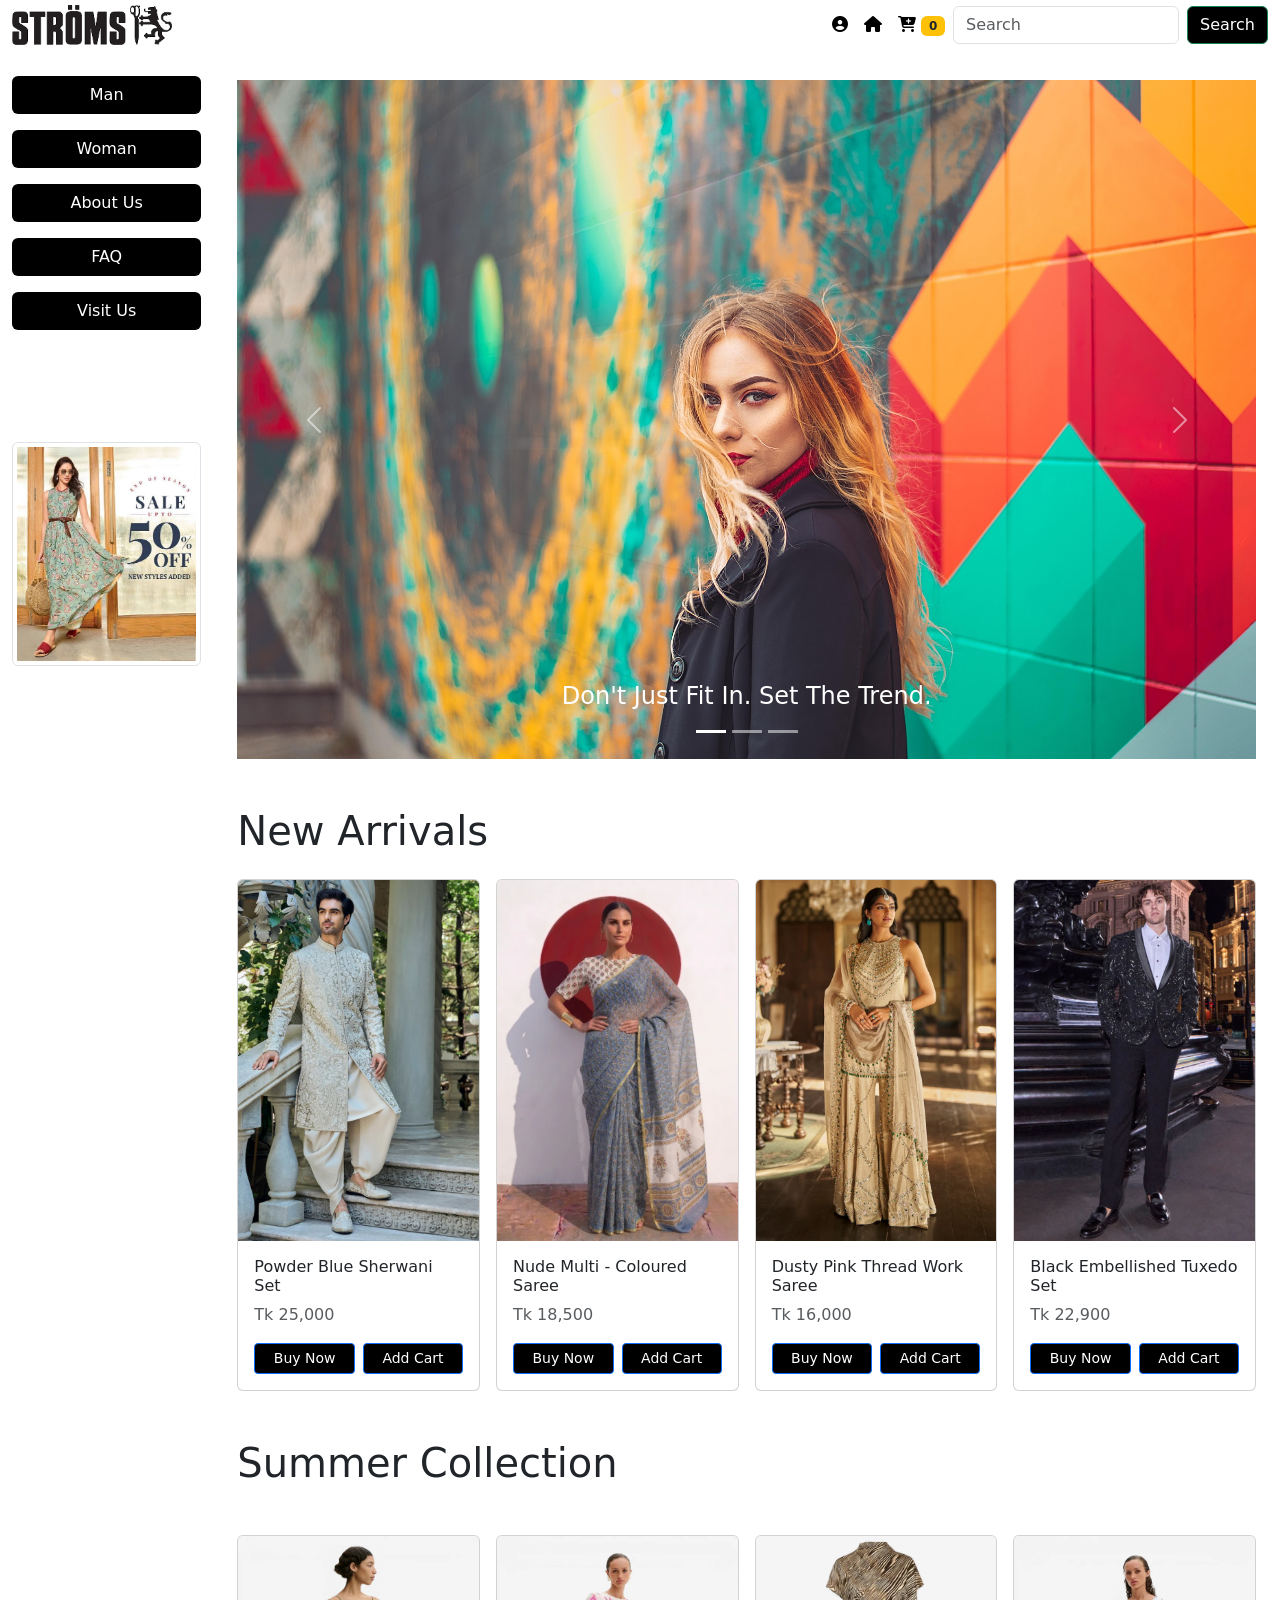
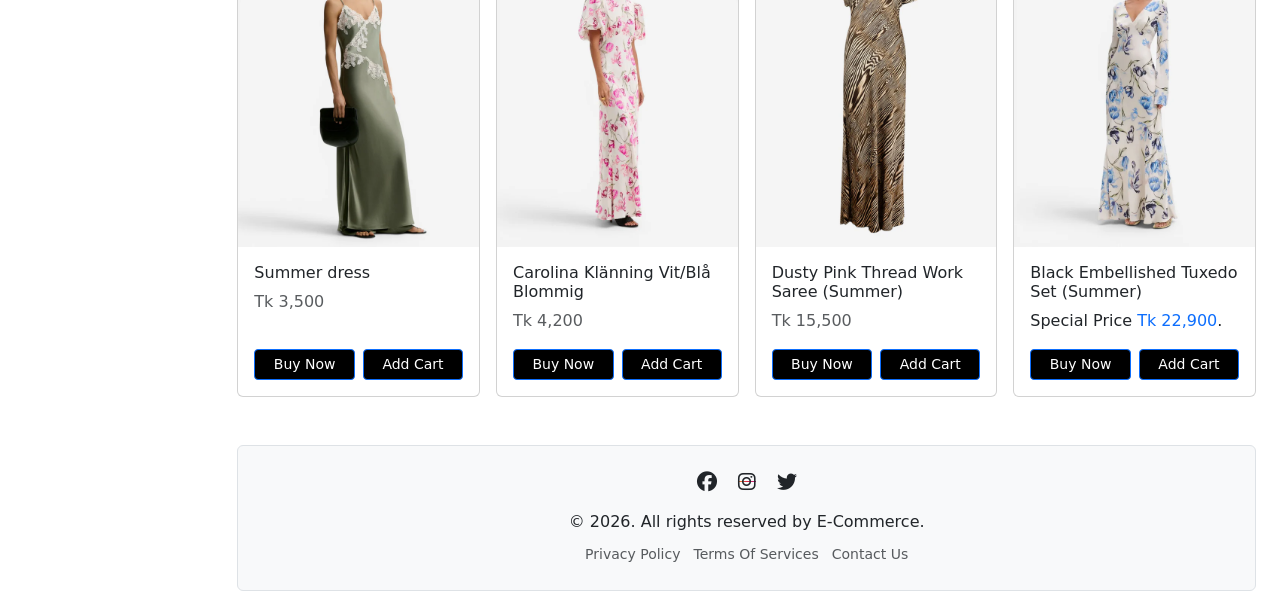
==== commit 23b96c5e: "Update add to cart functionality to toggle button across pages and fix mobile carousel layout" ====
--- a/index.html
+++ b/index.html
@@ -25,6 +25,7 @@
                 </button>
                 <div class="collapse navbar-collapse" id="navbarSupportedContent">
 
+
                     <ul class="navbar-nav d-md-none border-bottom pb-2 mb-2">
                         <li class="nav-item"><a class="nav-link" href="./man.html">Man</a></li>
                         <li class="nav-item"><a class="nav-link" href="./woman.html">Woman</a></li>
@@ -102,6 +103,50 @@
                         </div>
                     </div>
 
+                    <section class="mb-5">
+                        <div id="carouselExampleCaptions" class="carousel slide" data-bs-ride="carousel">
+                            <div class="carousel-indicators">
+                                <button type="button" data-bs-target="#carouselExampleCaptions" data-bs-slide-to="0" class="active"
+                                    aria-current="true" aria-label="Slide 1"></button>
+                                <button type="button" data-bs-target="#carouselExampleCaptions" data-bs-slide-to="1"
+                                    aria-label="Slide 2"></button>
+                                <button type="button" data-bs-target="#carouselExampleCaptions" data-bs-slide-to="2"
+                                    aria-label="Slide 3"></button>
+                            </div>
+                            <div class="carousel-inner">
+                                <div class="carousel-item active">
+                                    <img src="./assets/caro1.jpg" class="d-block w-100 h-20" alt="...">
+                                    <div class="carousel-caption">
+                                        
+                                        <h1 class="display-4 fs-4 fs-md-1">Don't Just Fit In. Set The Trend.</h1>
+                                    </div>
+                                </div>
+                                <div class="carousel-item">
+                                    <img src="./assets/waldemar_ru-woman-6626742_1920.jpg" class="d-block w-100" alt="...">
+                                    <div class="carousel-caption">
+                                        <h1 class="display-4 fs-4 fs-md-1">Fresh Drops Daily. Upgrade Your Rotation.</h1>
+                                    </div>
+                                </div>
+                                <div class="carousel-item">
+                                    <img src="./assets/caro3.jpg" class="d-block w-100" alt="...">
+                                    <div class="carousel-caption">
+                                        <h1 class="display-4 fs-4 fs-md-1">Your Style, Your Rules. Unapologetically You</h1>
+                                    </div>
+                                </div>
+                            </div>
+                            <button class="carousel-control-prev" type="button" data-bs-target="#carouselExampleCaptions"
+                                data-bs-slide="prev">
+                                <span class="carousel-control-prev-icon" aria-hidden="true"></span>
+                                <span class="visually-hidden">Previous</span>
+                            </button>
+                            <button class="carousel-control-next" type="button" data-bs-target="#carouselExampleCaptions"
+                                data-bs-slide="next">
+                                <span class="carousel-control-next-icon" aria-hidden="true"></span>
+                                <span class="visually-hidden">Next</span>
+                            </button>
+                        </div>
+                    </section>
+
                     <section class="product-section mb-5 ">
                         <h3 class="mb-4 display-6"><b>New Arrivals</b></h3>
                         <div class="R-1 row g-3">
@@ -146,7 +191,7 @@
                                 </div>
                             </div>
 
-                            
+                          
                             <div class="col-12 col-sm-6 col-lg-3">
                                 <div class="card h-100">
                                     <img src="./assets/New Arrivals/7.webp" class="card-img-top" alt="Product">
@@ -210,7 +255,7 @@
                                 </div>
                             </div>
 
-                            
+                         
                             <div class="col-12 col-sm-6 col-lg-3">
                                 <div class="card h-100">
                                     <img src="./assets/New Arrivals/32.webp" class="card-img-top" alt="Product">
@@ -230,14 +275,13 @@
                                 </div>
                             </div>
 
-                            
+                          
                             <div class="col-12 col-sm-6 col-lg-3">
                                 <div class="card h-100">
                                     <img src="./assets/New Arrivals/33.webp" class="card-img-top" alt="Product">
                                     <div class="card-body d-flex flex-column justify-content-between">
                                         <div>
-                                            <h5 class="card-title fs-6">Dusty Pink Thread Work Saree (Summer Edition)
-                                            </h5>
+                                            <h5 class="card-title fs-6">Dusty Pink Thread Work Saree (Summer)</h5>
                                             <p class="card-text mb-3 text-muted">Tk 15,500</p>
                                         </div>
                                         <div class="d-flex gap-2">
@@ -251,20 +295,20 @@
                                 </div>
                             </div>
 
-                            
+                          
                             <div class="col-12 col-sm-6 col-lg-3">
                                 <div class="card h-100">
                                     <img src="./assets/New Arrivals/34.webp" class="card-img-top" alt="Product">
                                     <div class="card-body d-flex flex-column justify-content-between">
                                         <div>
-                                            <h5 class="card-title fs-6">Black Embellished Tuxedo Set</h5>
+                                            <h5 class="card-title fs-6">Black Embellished Tuxedo Set (Summer)</h5>
                                             <p class="card-text mb-2">Special Price <span class="text-primary">Tk
                                                     22,900</span>.</p>
                                         </div>
                                         <div class="d-flex gap-2">
                                             <a href="#" class="btn btn-primary btn-sm flex-fill">Buy Now</a>
                                             <button class="btn btn-outline-primary btn-sm flex-fill"
-                                                onclick="toggleCart('Black Embellished Tuxedo Set', 22900, this)">
+                                                onclick="toggleCart('Black Embellished Tuxedo Set (Summer Edition)', 22900, this)">
                                                 Add Cart
                                             </button>
                                         </div>
@@ -273,6 +317,7 @@
                             </div>
                         </div>
                     </section>
+                    <!--Footer-->
 
                     <footer class="text-center bg-light py-4 mt-5 rounded border">
                         <div class="mb-3">
@@ -292,51 +337,48 @@
             </div>
         </div>
     </main>
-<!--java-->
+    <!--java-->
+
     <script>
         let count = 0;
         let total = 0;
 
         function toggleCart(name, price, button) {
-
-            const isAdded = button.classList.contains('btn-success');
-            const cartItemsContainer = document.getElementById("cart-items");
-
-            if (!isAdded) {
-                -
+            
+            const itemId = "cart-item-" + name.replace(/[^a-zA-Z0-9]/g, "-").toLowerCase();
+            const existingItem = document.getElementById(itemId);
+
+            if (!existingItem) {
+               
                 count++;
                 total += price;
+
+               
+                let li = document.createElement("li");
+                li.id = itemId;
+                li.className = "list-group-item d-flex justify-content-between align-items-center";
+                li.innerHTML = `<span>${name}</span> <span class="text-muted">Tk ${price.toLocaleString()}</span>`;
+                document.getElementById("cart-items").appendChild(li);
 
                 
                 button.classList.remove('btn-outline-primary');
                 button.classList.add('btn-success');
                 button.innerText = 'Added ✓';
-
+            } else {
                 
-                let li = document.createElement("li");
-                li.className = "list-group-item d-flex justify-content-between align-items-center";
-                li.setAttribute('data-product-name', name);
-                li.innerHTML = `<span>${name}</span> <span class="text-muted">Tk ${price.toLocaleString()}</span>`;
-                cartItemsContainer.appendChild(li);
-
-            } else {
-               
                 count--;
                 total -= price;
 
-                
+              
+                existingItem.remove();
+
+               
                 button.classList.remove('btn-success');
                 button.classList.add('btn-outline-primary');
                 button.innerText = 'Add Cart';
-
-               
-                const itemToRemove = cartItemsContainer.querySelector(`[data-product-name="${name}"]`);
-                if (itemToRemove) {
-                    cartItemsContainer.removeChild(itemToRemove);
-                }
             }
 
-            
+           
             document.getElementById("cart-count").innerText = count;
             document.getElementById("cart-total").innerText = total.toLocaleString();
         }
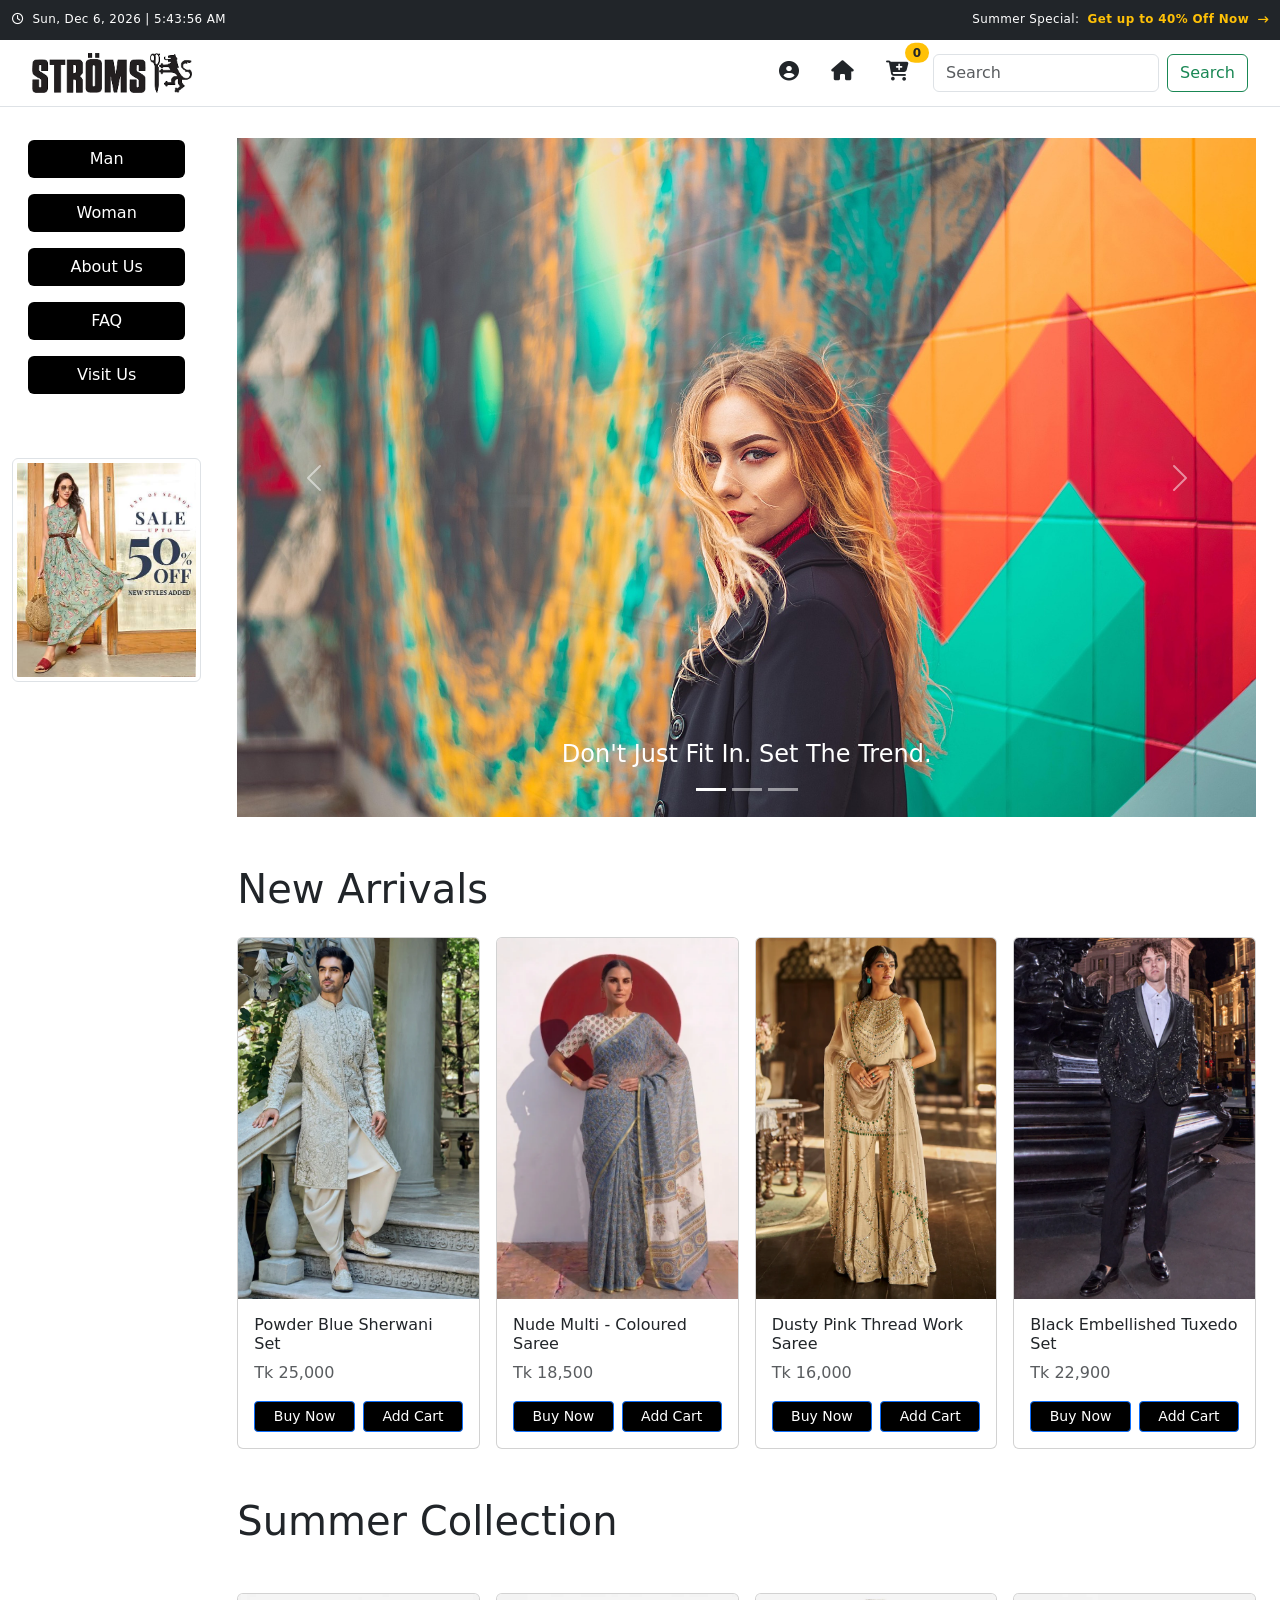
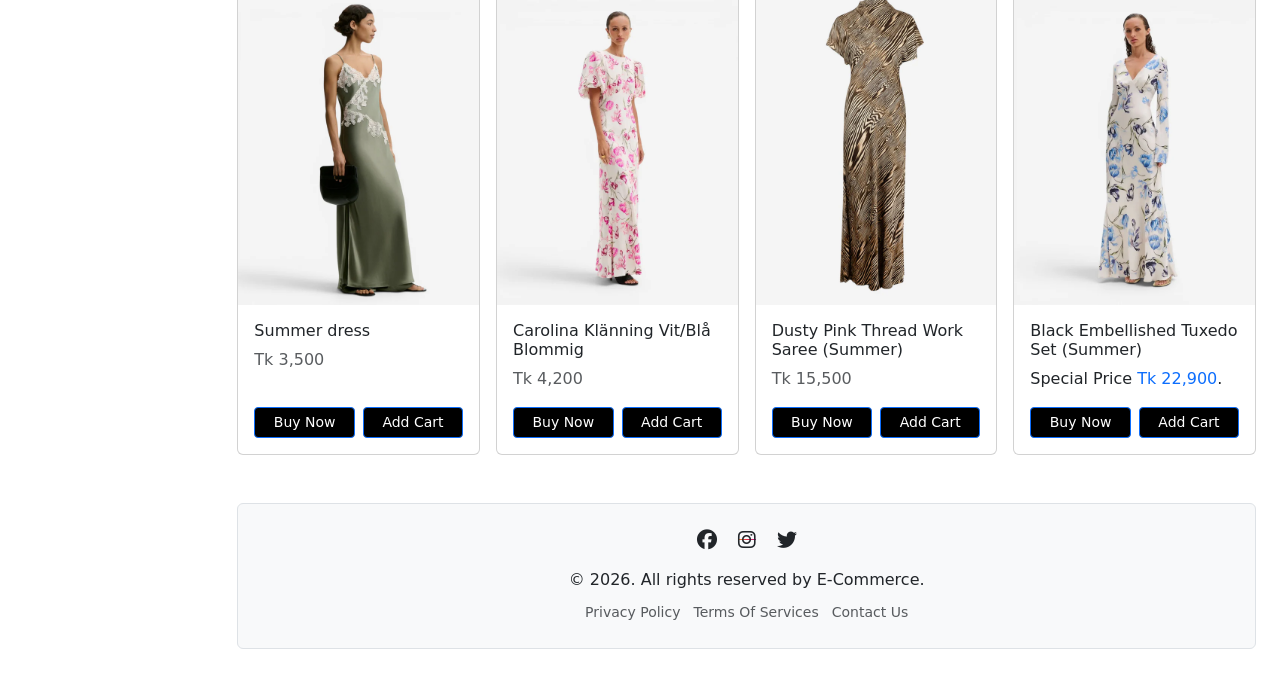
==== commit e30ec4e6: "Style and structural overhaul: black sticky header layout, flush gaps removed, and fixed FAQ accordi" ====
--- a/index.html
+++ b/index.html
@@ -12,9 +12,28 @@
 
 <body>
 
+    <!-- Sticky nav -1 -->
+    <div class="top-ticker-banner fixed-top bg-dark text-white d-flex align-items-center">
+        <div
+            class="container-fluid bg-dark d-flex flex-column flex-sm-row justify-content-between align-items-center text-center">
+            <div class="ticker-date small mb-1 mb-sm-0 text-white fw-large">
+                <i class="fa-regular fa-clock me-2"></i><span id="live-clock">Loading timestamp...</span>
+            </div>
+            <div class="ticker-cta small">
+                <span class="d-none d-md-inline text-white">Summer Special:</span>
+                <a href="#" class="fw-bold text-warning text-decoration-none ms-1 hover-underline">
+                    Get up to 40% Off Now <i class="fa-solid fa-arrow-right-long ms-1 small"></i>
+                </a>
+            </div>
+        </div>
+    </div>
+    
+    
+
     <header>
-        <nav class="navbar navbar-expand-lg fixed-top m-0 p-0">
-            <div class="container-fluid px-8">
+        <!--Sticky nav-2-->
+        <nav class="navbar navbar-expand-lg fixed-top m-0 p-2 bg-white border-bottom">
+            <div class="container-fluid px-md-4">
                 <a class="navbar-brand" href="#">
                     <img src="./assets/logo.avif" alt="Logo" style="height: 40px; width: auto;">
                 </a>
@@ -23,9 +42,8 @@
                     aria-expanded="false" aria-label="Toggle navigation">
                     <span class="navbar-toggler-icon"></span>
                 </button>
+
                 <div class="collapse navbar-collapse" id="navbarSupportedContent">
-
-
                     <ul class="navbar-nav d-md-none border-bottom pb-2 mb-2">
                         <li class="nav-item"><a class="nav-link" href="./man.html">Man</a></li>
                         <li class="nav-item"><a class="nav-link" href="./woman.html">Woman</a></li>
@@ -34,60 +52,52 @@
                         <li class="nav-item"><a class="nav-link" href="./visit.html">Visit Us</a></li>
                     </ul>
 
-                    <ul class="navbar-nav ms-auto mb-2 mb-lg-0">
+                    <ul class="navbar-nav ms-auto mb-2 mb-lg-0 d-flex flex-row gap-3 alignment-mobile">
                         <li class="nav-item">
-                            <a class="nav-link active" aria-current="page" href="./profile.html"><i
-                                    class="fa-solid fa-circle-user" style="color: rgb(0, 0, 0);"></i></a>
+                            <a class="nav-link active p-2" aria-current="page" href="./profile.html">
+                                <i class="fa-solid fa-circle-user text-dark fs-5"></i>
+                            </a>
                         </li>
                         <li class="nav-item">
-                            <a class="nav-link" href="./index.html"><i class="fa-solid fa-house"
-                                    style="color: rgb(0, 0, 0);"></i></a>
+                            <a class="nav-link p-2" href="./index.html">
+                                <i class="fa-solid fa-house text-dark fs-5"></i>
+                            </a>
                         </li>
-
                         <li class="nav-item">
-                            <a class="nav-link" href="#" data-bs-toggle="offcanvas" data-bs-target="#cartSidebar">
-                                <i class="fa-solid fa-cart-plus" style="color: rgb(0, 0, 0);"></i>
-                                <span id="cart-count" class="badge bg-warning text-dark">0</span>
+                            <a class="nav-link p-2 position-relative" href="#" data-bs-toggle="offcanvas"
+                                data-bs-target="#cartSidebar">
+                                <i class="fa-solid fa-cart-plus text-dark fs-5"></i>
+                                <span id="cart-count"
+                                    class="badge bg-warning text-dark position-absolute top-0 start-100 translate-middle rounded-pill">0</span>
                             </a>
                         </li>
                     </ul>
-                    <form class="d-flex" role="search">
+
+                    <form class="d-flex ms-lg-3 mt-2 mt-lg-0" role="search">
                         <input class="form-control me-2" type="search" placeholder="Search" aria-label="Search" />
-                        <button class="btn btn-outline-success" type="submit">Search</button>
+                        <button class="btn btn-outline-success text-success bg-transparent"
+                            type="submit">Search</button>
                     </form>
                 </div>
             </div>
         </nav>
     </header>
 
-    <main style="padding-top: 56px;">
+    <main class="main-content-area">
         <div class="container-fluid">
             <div class="row">
-
-                <div class="nav-2 col-md-2 position-fixed start-0 vh-100 d-none d-md-block"
-                    style="z-index: 1020; top: 56px; padding-top: 20px;">
-                    <ul class="nav nav-pills flex-column px-7 pt-9 ">
-                        <li class="nav-item mb-3">
-                            <a class="btn w-100 " href="./man.html">Man</a>
-                        </li>
-                        <li class="nav-item mb-3">
-                            <a class="btn w-100 " href="./woman.html">Woman</a>
-                        </li>
-                        <li class="nav-item mb-3">
-                            <a class="btn w-100 " href="./aboutus.html">About Us</a>
-                        </li>
-                        <li class="nav-item mb-3">
-                            <a class="btn w-100 " href="./faq.html">FAQ</a>
-                        </li>
-                        <li class="nav-item mb-3">
-                            <a class="btn w-100 " href="./visit.html">Visit Us</a>
-                        </li>
+                <!--Sticky nav3-->
+                <div class="nav-2 col-md-2 position-fixed start-0 vh-100 d-none d-md-block sidebar-desktop-fixed">
+                    <ul class="nav nav-pills flex-column px-3 pt-4">
+                        <li class="nav-item mb-3"><a class="btn w-100" href="./man.html">Man</a></li>
+                        <li class="nav-item mb-3"><a class="btn w-100" href="./woman.html">Woman</a></li>
+                        <li class="nav-item mb-3"><a class="btn w-100" href="./aboutus.html">About Us</a></li>
+                        <li class="nav-item mb-3"><a class="btn w-100" href="./faq.html">FAQ</a></li>
+                        <li class="nav-item mb-3"><a class="btn w-100" href="./visit.html">Visit Us</a></li>
                     </ul>
-                    <br>
-                    <br>
-                    <img src="./assets/sale.jpg" class="img-thumbnail mt-5 d-block mx-auto" alt="...">
+                    <img src="./assets/sale.jpg" class="img-thumbnail mt-5 d-block mx-auto" alt="Sale">
                 </div>
-
+<!--Main start-->
                 <div class="col-12 col-md-10 offset-md-2 py-4 px-4">
 
                     <div class="offcanvas offcanvas-end" tabindex="-1" id="cartSidebar">
@@ -106,8 +116,8 @@
                     <section class="mb-5">
                         <div id="carouselExampleCaptions" class="carousel slide" data-bs-ride="carousel">
                             <div class="carousel-indicators">
-                                <button type="button" data-bs-target="#carouselExampleCaptions" data-bs-slide-to="0" class="active"
-                                    aria-current="true" aria-label="Slide 1"></button>
+                                <button type="button" data-bs-target="#carouselExampleCaptions" data-bs-slide-to="0"
+                                    class="active" aria-current="true" aria-label="Slide 1"></button>
                                 <button type="button" data-bs-target="#carouselExampleCaptions" data-bs-slide-to="1"
                                     aria-label="Slide 2"></button>
                                 <button type="button" data-bs-target="#carouselExampleCaptions" data-bs-slide-to="2"
@@ -115,43 +125,43 @@
                             </div>
                             <div class="carousel-inner">
                                 <div class="carousel-item active">
-                                    <img src="./assets/caro1.jpg" class="d-block w-100 h-20" alt="...">
+                                    <img src="./assets/caro1.jpg" class="d-block w-100" alt="...">
                                     <div class="carousel-caption">
-                                        
                                         <h1 class="display-4 fs-4 fs-md-1">Don't Just Fit In. Set The Trend.</h1>
                                     </div>
                                 </div>
                                 <div class="carousel-item">
-                                    <img src="./assets/waldemar_ru-woman-6626742_1920.jpg" class="d-block w-100" alt="...">
+                                    <img src="./assets/waldemar_ru-woman-6626742_1920.jpg" class="d-block w-100"
+                                        alt="...">
                                     <div class="carousel-caption">
-                                        <h1 class="display-4 fs-4 fs-md-1">Fresh Drops Daily. Upgrade Your Rotation.</h1>
+                                        <h1 class="display-4 fs-4 fs-md-1">Fresh Drops Daily. Upgrade Your Rotation.
+                                        </h1>
                                     </div>
                                 </div>
                                 <div class="carousel-item">
                                     <img src="./assets/caro3.jpg" class="d-block w-100" alt="...">
                                     <div class="carousel-caption">
-                                        <h1 class="display-4 fs-4 fs-md-1">Your Style, Your Rules. Unapologetically You</h1>
-                                    </div>
-                                </div>
-                            </div>
-                            <button class="carousel-control-prev" type="button" data-bs-target="#carouselExampleCaptions"
-                                data-bs-slide="prev">
+                                        <h1 class="display-4 fs-4 fs-md-1">Your Style, Your Rules. Unapologetically You
+                                        </h1>
+                                    </div>
+                                </div>
+                            </div>
+                            <button class="carousel-control-prev" type="button"
+                                data-bs-target="#carouselExampleCaptions" data-bs-slide="prev">
                                 <span class="carousel-control-prev-icon" aria-hidden="true"></span>
                                 <span class="visually-hidden">Previous</span>
                             </button>
-                            <button class="carousel-control-next" type="button" data-bs-target="#carouselExampleCaptions"
-                                data-bs-slide="next">
+                            <button class="carousel-control-next" type="button"
+                                data-bs-target="#carouselExampleCaptions" data-bs-slide="next">
                                 <span class="carousel-control-next-icon" aria-hidden="true"></span>
                                 <span class="visually-hidden">Next</span>
                             </button>
                         </div>
                     </section>
-
-                    <section class="product-section mb-5 ">
+<!--Product-->
+                    <section class="product-section mb-5">
                         <h3 class="mb-4 display-6"><b>New Arrivals</b></h3>
-                        <div class="R-1 row g-3">
-
-                           
+                        <div class="row g-3">
                             <div class="col-12 col-sm-6 col-lg-3">
                                 <div class="card h-100">
                                     <img src="./assets/New Arrivals/10.webp" class="card-img-top" alt="Product">
@@ -163,15 +173,12 @@
                                         <div class="d-flex gap-2">
                                             <a href="#" class="btn btn-primary btn-sm flex-fill">Buy Now</a>
                                             <button class="btn btn-outline-primary btn-sm flex-fill"
-                                                onclick="toggleCart('Powder Blue Sherwani Set', 25000, this)">
-                                                Add Cart
-                                            </button>
-                                        </div>
-                                    </div>
-                                </div>
-                            </div>
-
-                           
+                                                onclick="toggleCart('Powder Blue Sherwani Set', 25000, this)">Add
+                                                Cart</button>
+                                        </div>
+                                    </div>
+                                </div>
+                            </div>
                             <div class="col-12 col-sm-6 col-lg-3">
                                 <div class="card h-100">
                                     <img src="./assets/New Arrivals/1.webp" class="card-img-top" alt="Product">
@@ -183,15 +190,12 @@
                                         <div class="d-flex gap-2">
                                             <a href="#" class="btn btn-primary btn-sm flex-fill">Buy Now</a>
                                             <button class="btn btn-outline-primary btn-sm flex-fill"
-                                                onclick="toggleCart('Nude Multi - Coloured Saree', 18500, this)">
-                                                Add Cart
-                                            </button>
-                                        </div>
-                                    </div>
-                                </div>
-                            </div>
-
-                          
+                                                onclick="toggleCart('Nude Multi - Coloured Saree', 18500, this)">Add
+                                                Cart</button>
+                                        </div>
+                                    </div>
+                                </div>
+                            </div>
                             <div class="col-12 col-sm-6 col-lg-3">
                                 <div class="card h-100">
                                     <img src="./assets/New Arrivals/7.webp" class="card-img-top" alt="Product">
@@ -203,15 +207,12 @@
                                         <div class="d-flex gap-2">
                                             <a href="#" class="btn btn-primary btn-sm flex-fill">Buy Now</a>
                                             <button class="btn btn-outline-primary btn-sm flex-fill"
-                                                onclick="toggleCart('Dusty Pink Thread Work Saree', 16000, this)">
-                                                Add Cart
-                                            </button>
-                                        </div>
-                                    </div>
-                                </div>
-                            </div>
-
-                            
+                                                onclick="toggleCart('Dusty Pink Thread Work Saree', 16000, this)">Add
+                                                Cart</button>
+                                        </div>
+                                    </div>
+                                </div>
+                            </div>
                             <div class="col-12 col-sm-6 col-lg-3">
                                 <div class="card h-100">
                                     <img src="./assets/New Arrivals/11.webp" class="card-img-top" alt="Product">
@@ -223,9 +224,8 @@
                                         <div class="d-flex gap-2">
                                             <a href="#" class="btn btn-primary btn-sm flex-fill">Buy Now</a>
                                             <button class="btn btn-outline-primary btn-sm flex-fill"
-                                                onclick="toggleCart('Black Embellished Tuxedo Set', 22900, this)">
-                                                Add Cart
-                                            </button>
+                                                onclick="toggleCart('Black Embellished Tuxedo Set', 22900, this)">Add
+                                                Cart</button>
                                         </div>
                                     </div>
                                 </div>
@@ -234,8 +234,6 @@
 
                         <h3 class="my-5 display-6"><b>Summer Collection</b></h3>
                         <div class="row g-3">
-
-                            
                             <div class="col-12 col-sm-6 col-lg-3">
                                 <div class="card h-100">
                                     <img src="./assets/New Arrivals/31.webp" class="card-img-top" alt="Product">
@@ -247,15 +245,11 @@
                                         <div class="d-flex gap-2">
                                             <a href="#" class="btn btn-primary btn-sm flex-fill">Buy Now</a>
                                             <button class="btn btn-outline-primary btn-sm flex-fill"
-                                                onclick="toggleCart('Summer dress', 3500, this)">
-                                                Add Cart
-                                            </button>
-                                        </div>
-                                    </div>
-                                </div>
-                            </div>
-
-                         
+                                                onclick="toggleCart('Summer dress', 3500, this)">Add Cart</button>
+                                        </div>
+                                    </div>
+                                </div>
+                            </div>
                             <div class="col-12 col-sm-6 col-lg-3">
                                 <div class="card h-100">
                                     <img src="./assets/New Arrivals/32.webp" class="card-img-top" alt="Product">
@@ -267,15 +261,12 @@
                                         <div class="d-flex gap-2">
                                             <a href="#" class="btn btn-primary btn-sm flex-fill">Buy Now</a>
                                             <button class="btn btn-outline-primary btn-sm flex-fill"
-                                                onclick="toggleCart('Carolina Klänning Vit/Blå Blommig', 4200, this)">
-                                                Add Cart
-                                            </button>
-                                        </div>
-                                    </div>
-                                </div>
-                            </div>
-
-                          
+                                                onclick="toggleCart('Carolina Klänning Vit/Blå Blommig', 4200, this)">Add
+                                                Cart</button>
+                                        </div>
+                                    </div>
+                                </div>
+                            </div>
                             <div class="col-12 col-sm-6 col-lg-3">
                                 <div class="card h-100">
                                     <img src="./assets/New Arrivals/33.webp" class="card-img-top" alt="Product">
@@ -287,15 +278,12 @@
                                         <div class="d-flex gap-2">
                                             <a href="#" class="btn btn-primary btn-sm flex-fill">Buy Now</a>
                                             <button class="btn btn-outline-primary btn-sm flex-fill"
-                                                onclick="toggleCart('Dusty Pink Thread Work Saree (Summer Edition)', 15500, this)">
-                                                Add Cart
-                                            </button>
-                                        </div>
-                                    </div>
-                                </div>
-                            </div>
-
-                          
+                                                onclick="toggleCart('Dusty Pink Thread Work Saree (Summer Edition)', 15500, this)">Add
+                                                Cart</button>
+                                        </div>
+                                    </div>
+                                </div>
+                            </div>
                             <div class="col-12 col-sm-6 col-lg-3">
                                 <div class="card h-100">
                                     <img src="./assets/New Arrivals/34.webp" class="card-img-top" alt="Product">
@@ -308,16 +296,14 @@
                                         <div class="d-flex gap-2">
                                             <a href="#" class="btn btn-primary btn-sm flex-fill">Buy Now</a>
                                             <button class="btn btn-outline-primary btn-sm flex-fill"
-                                                onclick="toggleCart('Black Embellished Tuxedo Set (Summer Edition)', 22900, this)">
-                                                Add Cart
-                                            </button>
+                                                onclick="toggleCart('Black Embellished Tuxedo Set (Summer Edition)', 22900, this)">Add
+                                                Cart</button>
                                         </div>
                                     </div>
                                 </div>
                             </div>
                         </div>
                     </section>
-                    <!--Footer-->
 
                     <footer class="text-center bg-light py-4 mt-5 rounded border">
                         <div class="mb-3">
@@ -337,48 +323,55 @@
             </div>
         </div>
     </main>
-    <!--java-->
-
+<!--java-->
     <script>
+       
+        function updateLiveClock() {
+            const clockElement = document.getElementById('live-clock');
+            if (!clockElement) return;
+
+            const now = new Date();
+            const options = { weekday: 'short', year: 'numeric', month: 'short', day: 'numeric' };
+            const dateString = now.toLocaleDateString('en-US', options);
+            const timeString = now.toLocaleTimeString('en-US', { hour12: true });
+
+            clockElement.innerText = `${dateString} | ${timeString}`;
+        }
+        updateLiveClock();
+        setInterval(updateLiveClock, 1000);
+
+        // --- Cart  ---
         let count = 0;
         let total = 0;
 
         function toggleCart(name, price, button) {
-            
             const itemId = "cart-item-" + name.replace(/[^a-zA-Z0-9]/g, "-").toLowerCase();
             const existingItem = document.getElementById(itemId);
 
             if (!existingItem) {
-               
                 count++;
                 total += price;
 
-               
                 let li = document.createElement("li");
                 li.id = itemId;
                 li.className = "list-group-item d-flex justify-content-between align-items-center";
                 li.innerHTML = `<span>${name}</span> <span class="text-muted">Tk ${price.toLocaleString()}</span>`;
                 document.getElementById("cart-items").appendChild(li);
 
-                
                 button.classList.remove('btn-outline-primary');
                 button.classList.add('btn-success');
                 button.innerText = 'Added ✓';
             } else {
-                
                 count--;
                 total -= price;
 
-              
                 existingItem.remove();
 
-               
                 button.classList.remove('btn-success');
                 button.classList.add('btn-outline-primary');
                 button.innerText = 'Add Cart';
             }
 
-           
             document.getElementById("cart-count").innerText = count;
             document.getElementById("cart-total").innerText = total.toLocaleString();
         }
--- a/style.css
+++ b/style.css
@@ -4,10 +4,6 @@
     padding: 0 !important;
     width: 100%;
     overflow-x: hidden;
-}
-
-.navbar.fixed-top {
-    top: 0 !important;
 }
 
 body {
@@ -37,7 +33,8 @@
 }
 
 .faq-section {
-    margin-bottom: 60px;
+    margin-top: 49px;
+    margin-bottom: 600px;
 }
 
 .faq-section h3 {
@@ -113,6 +110,71 @@
     background-color: #dab6b6;
 }
 
+.btn-success {
+    background-color: #28a745 !important;
+    color: #ffffff !important;
+    border-color: #28a745 !important;
+}
+
+
+.top-ticker-banner {
+    z-index: 1050;
+    /* Above navbar layers */
+    font-size: 0.85rem;
+    letter-spacing: 0.4px;
+    height: 40px;
+   
+    box-sizing: border-box;
+}
+
+.navbar.fixed-top {
+    top: 40px !important;
+   
+    z-index: 1040;
+}
+
+
+.main-content-area {
+    padding-top: 114px;
+}
+
+.sidebar-desktop-fixed {
+    z-index: 1020;
+    top: 114px;
+    padding-top: 2px;
+}
+
+.hover-underline:hover {
+    text-decoration: underline !important;
+}
+
+
+@media (max-width: 991px) {
+    .alignment-mobile {
+        justify-content: flex-start;
+        margin-top: 10px;
+        padding-left: 5px;
+    }
+}
+
+
+@media (max-width: 576px) {
+    .top-ticker-banner {
+        height: auto;
+        
+        padding: 6px 0;
+    }
+
+    .navbar.fixed-top {
+        top: 60px !important;
+        
+    }
+
+    .main-content-area {
+        padding-top: 136px;
+    }
+}
+
 @media (max-width: 768px) {
 
     h1,
@@ -127,9 +189,4 @@
     .text-head h2 {
         font-size: 1.5rem;
     }
-}
-.btn-success {
-    background-color: #28a745 !important;
-    color: #ffffff !important;
-    border-color: #28a745 !important;
 }
